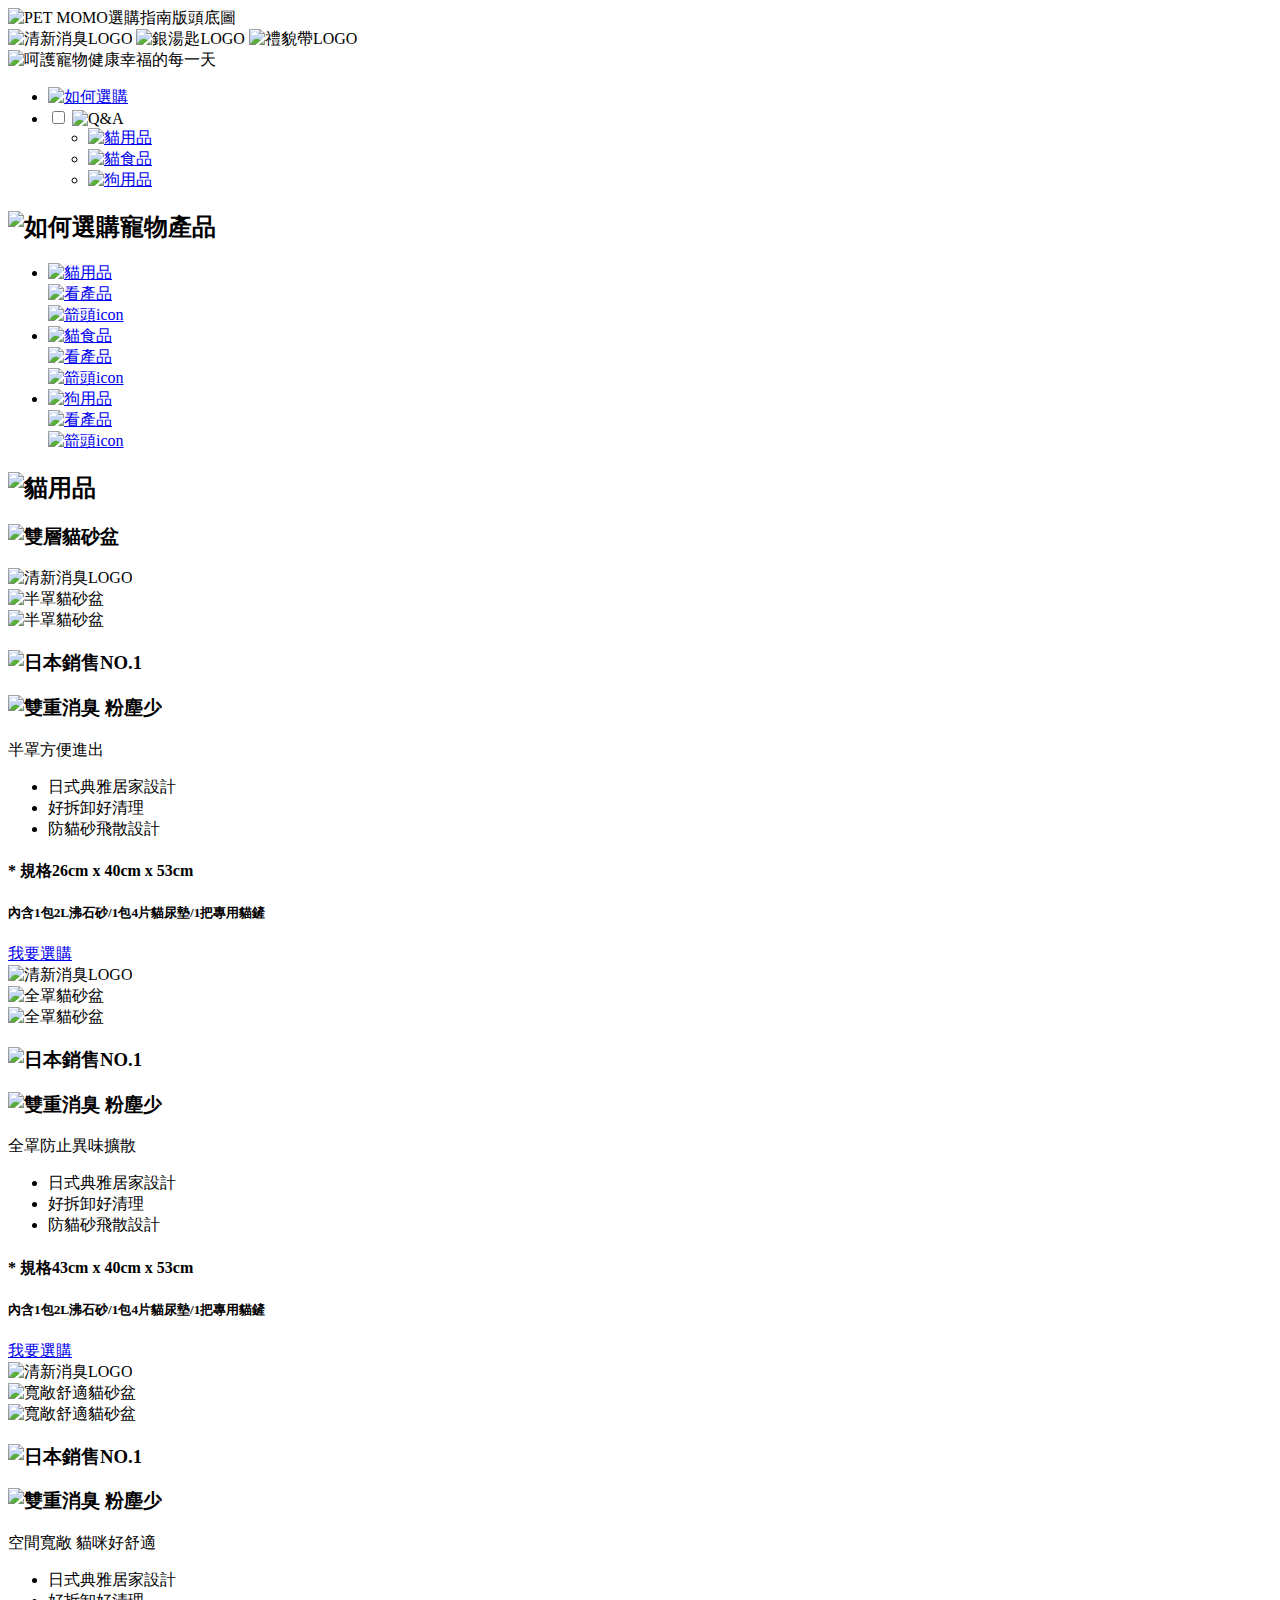
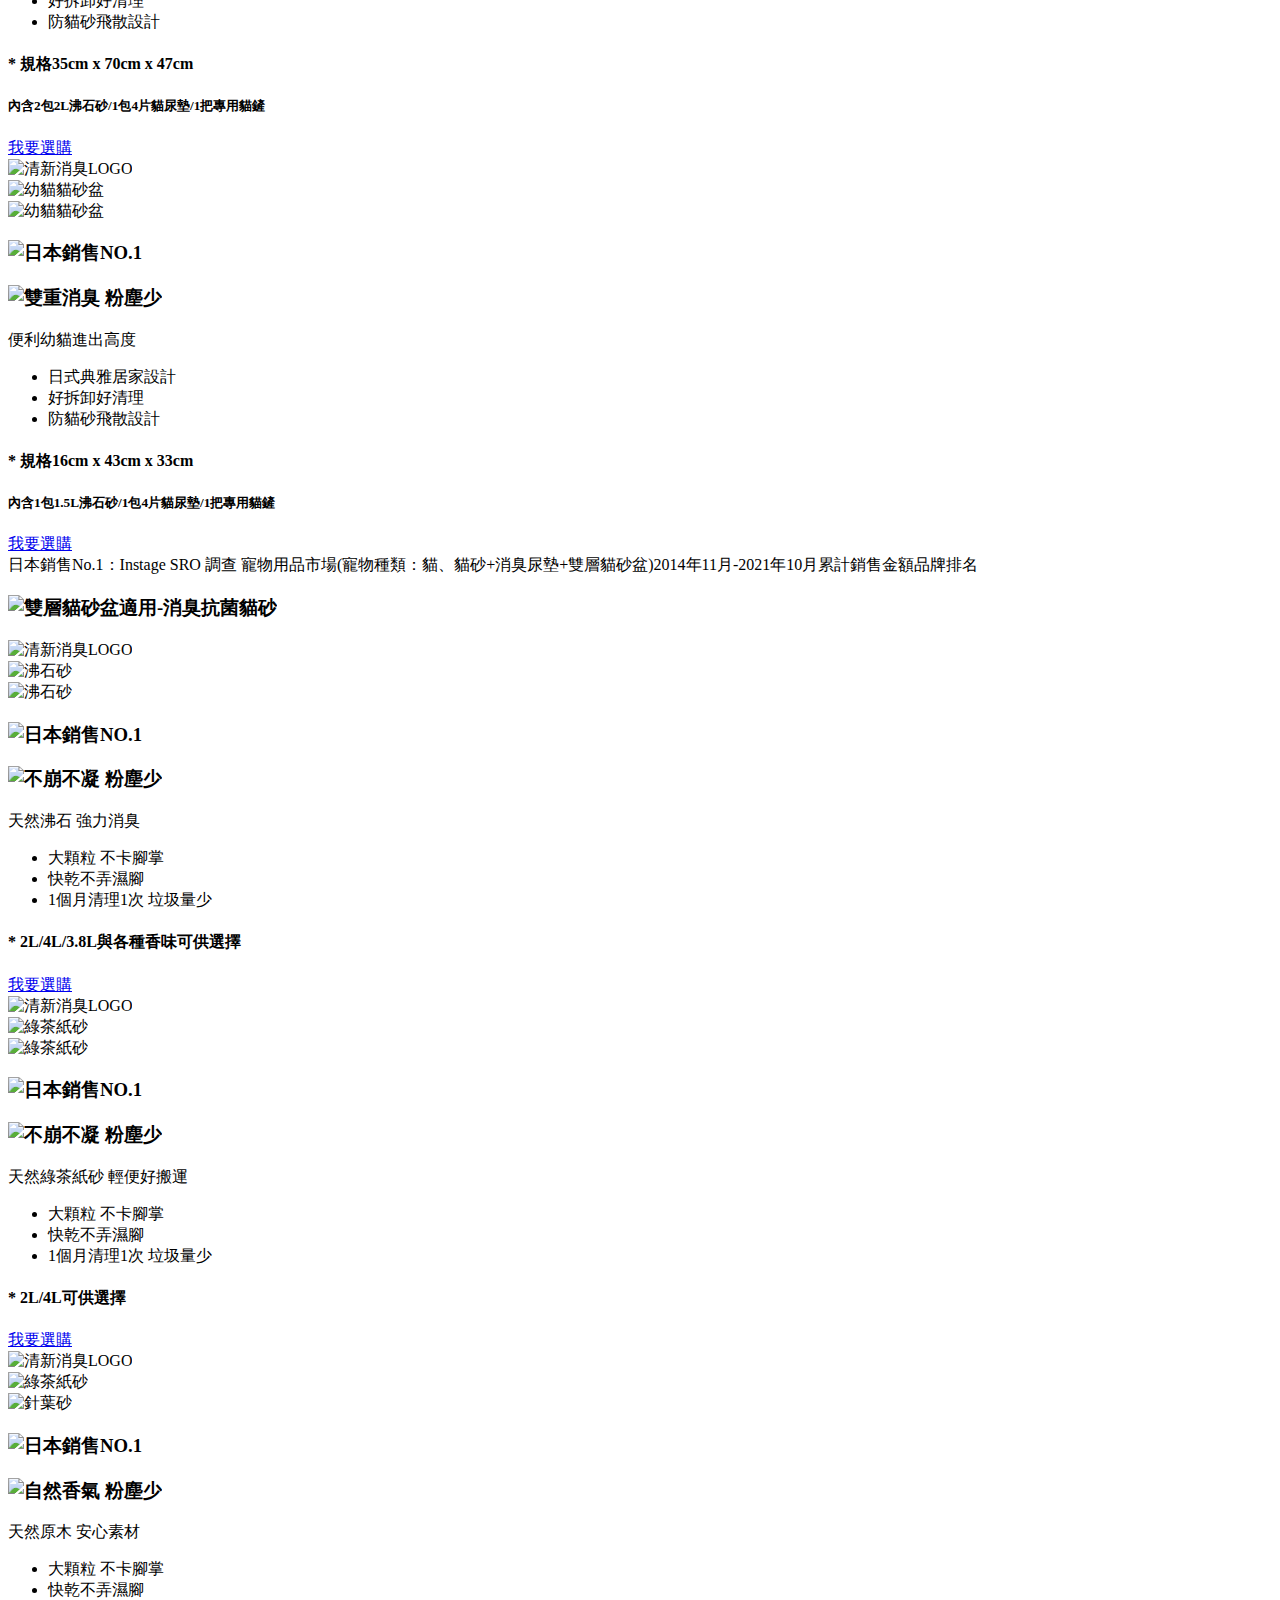
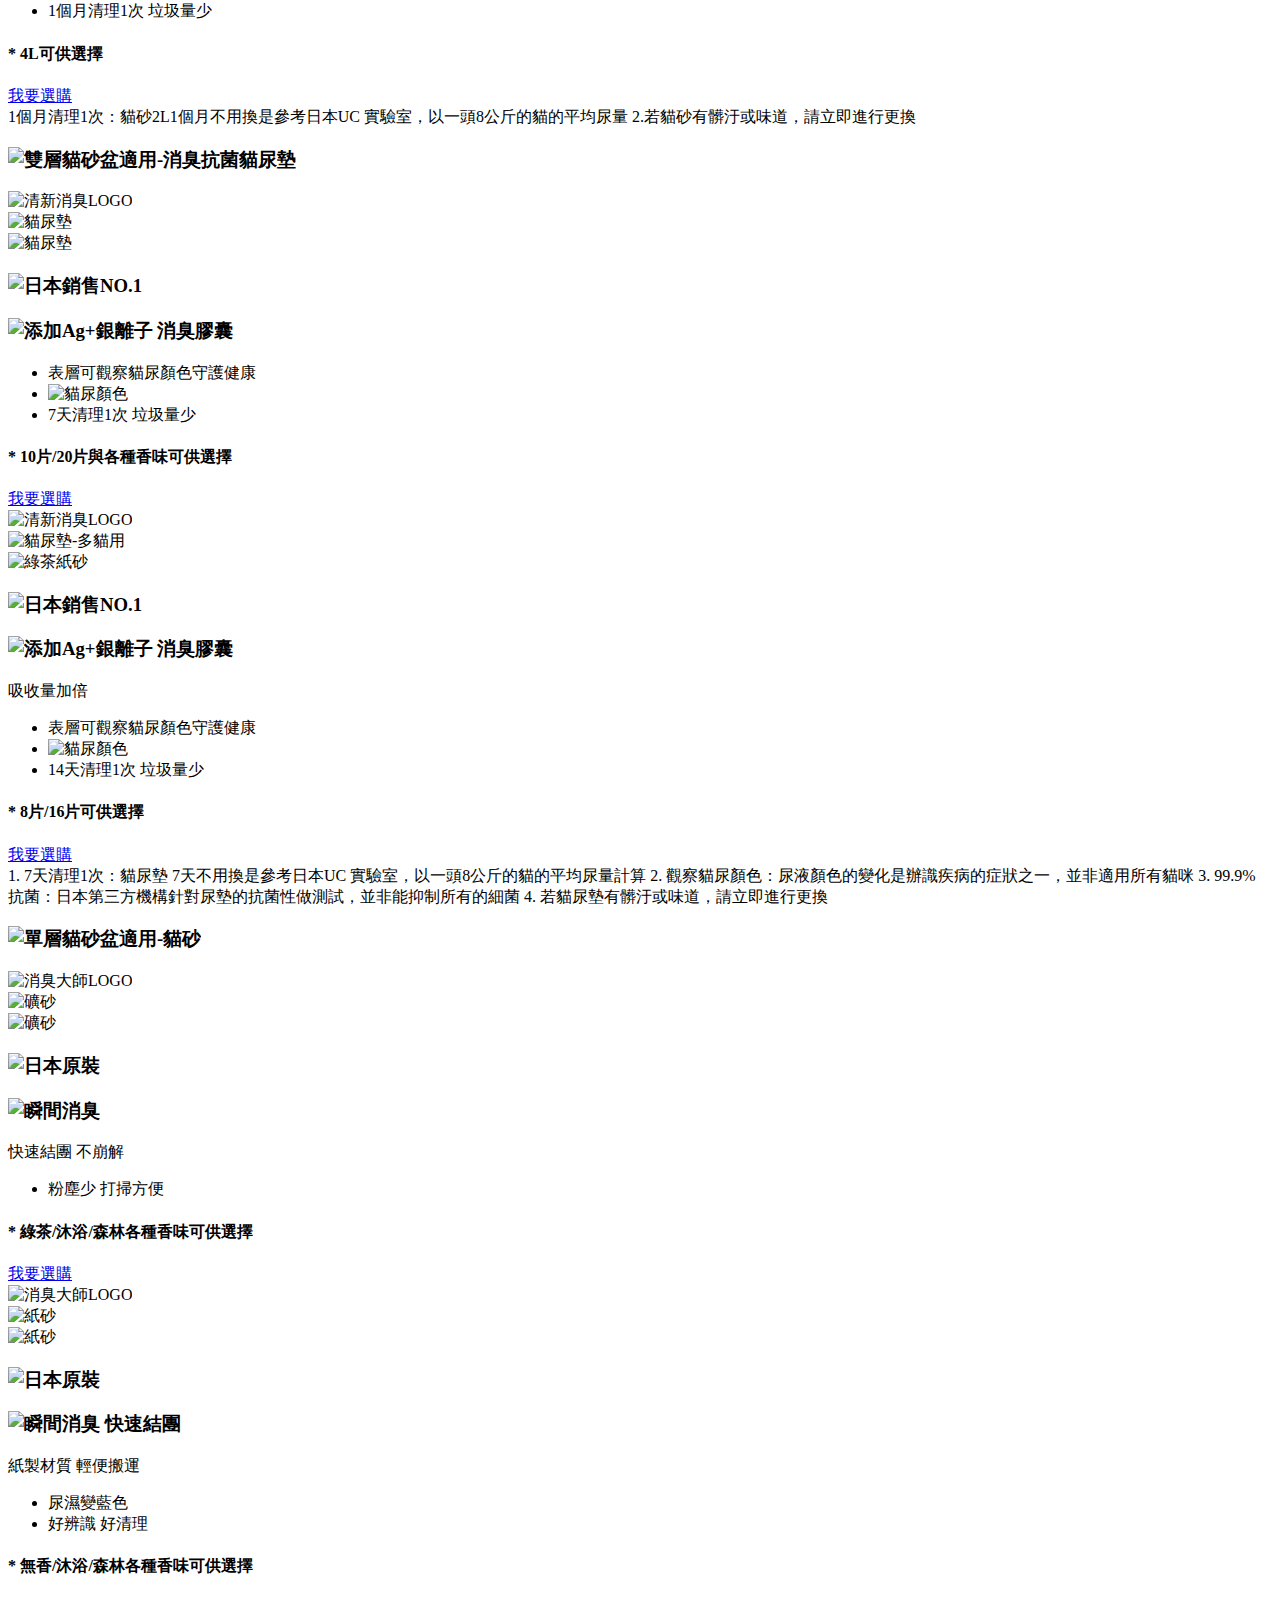
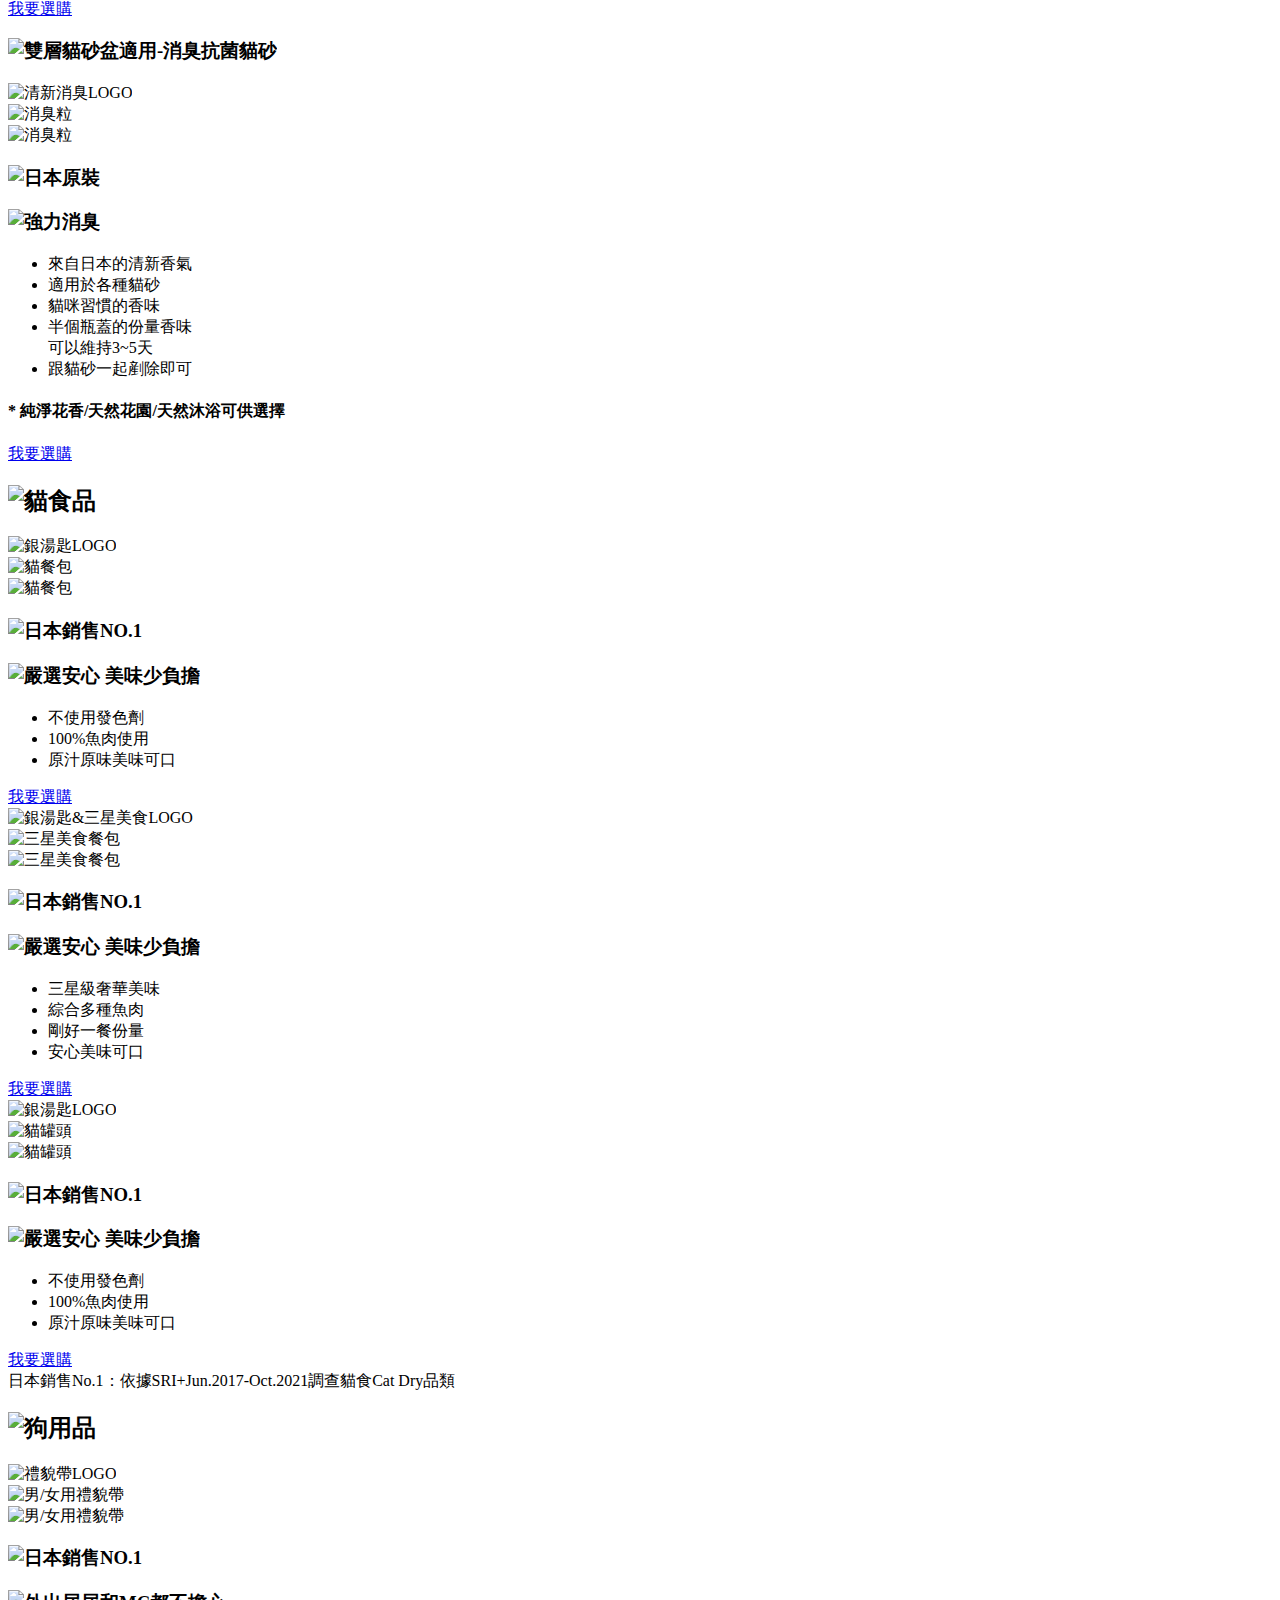
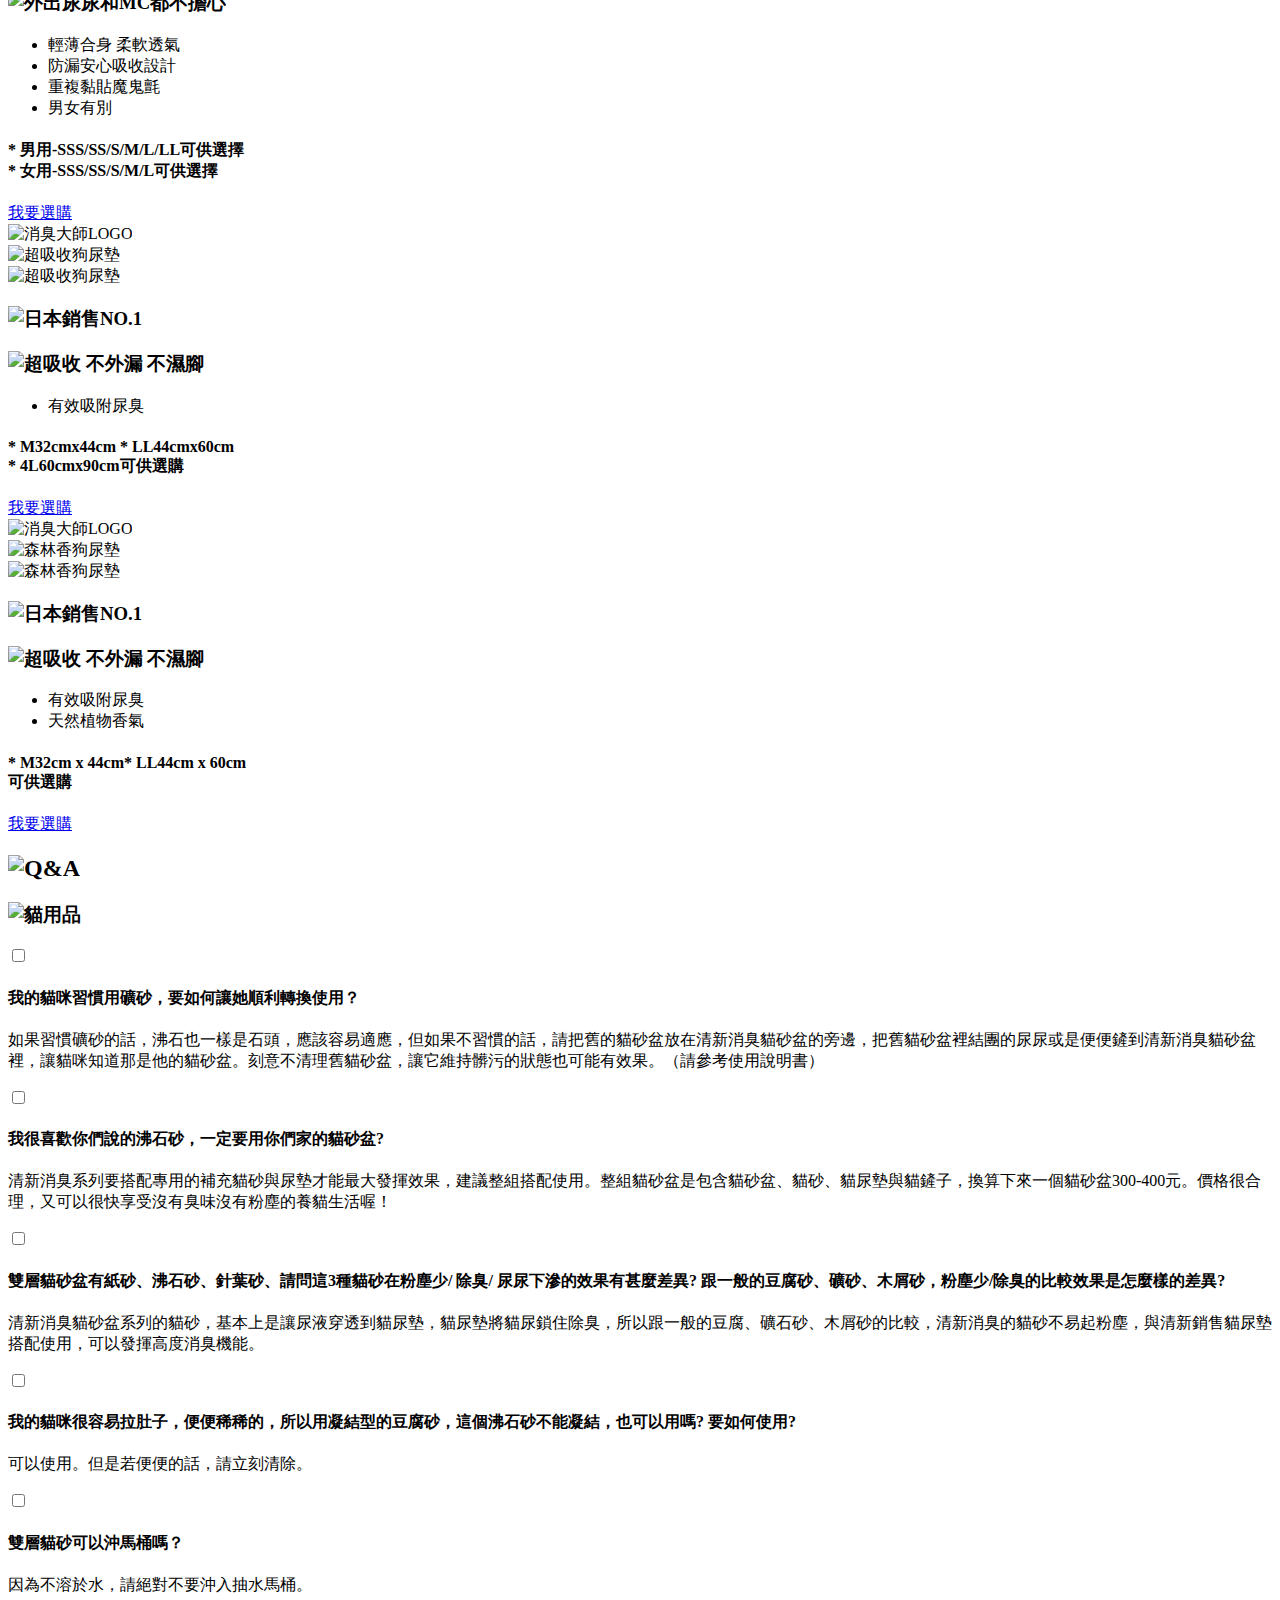
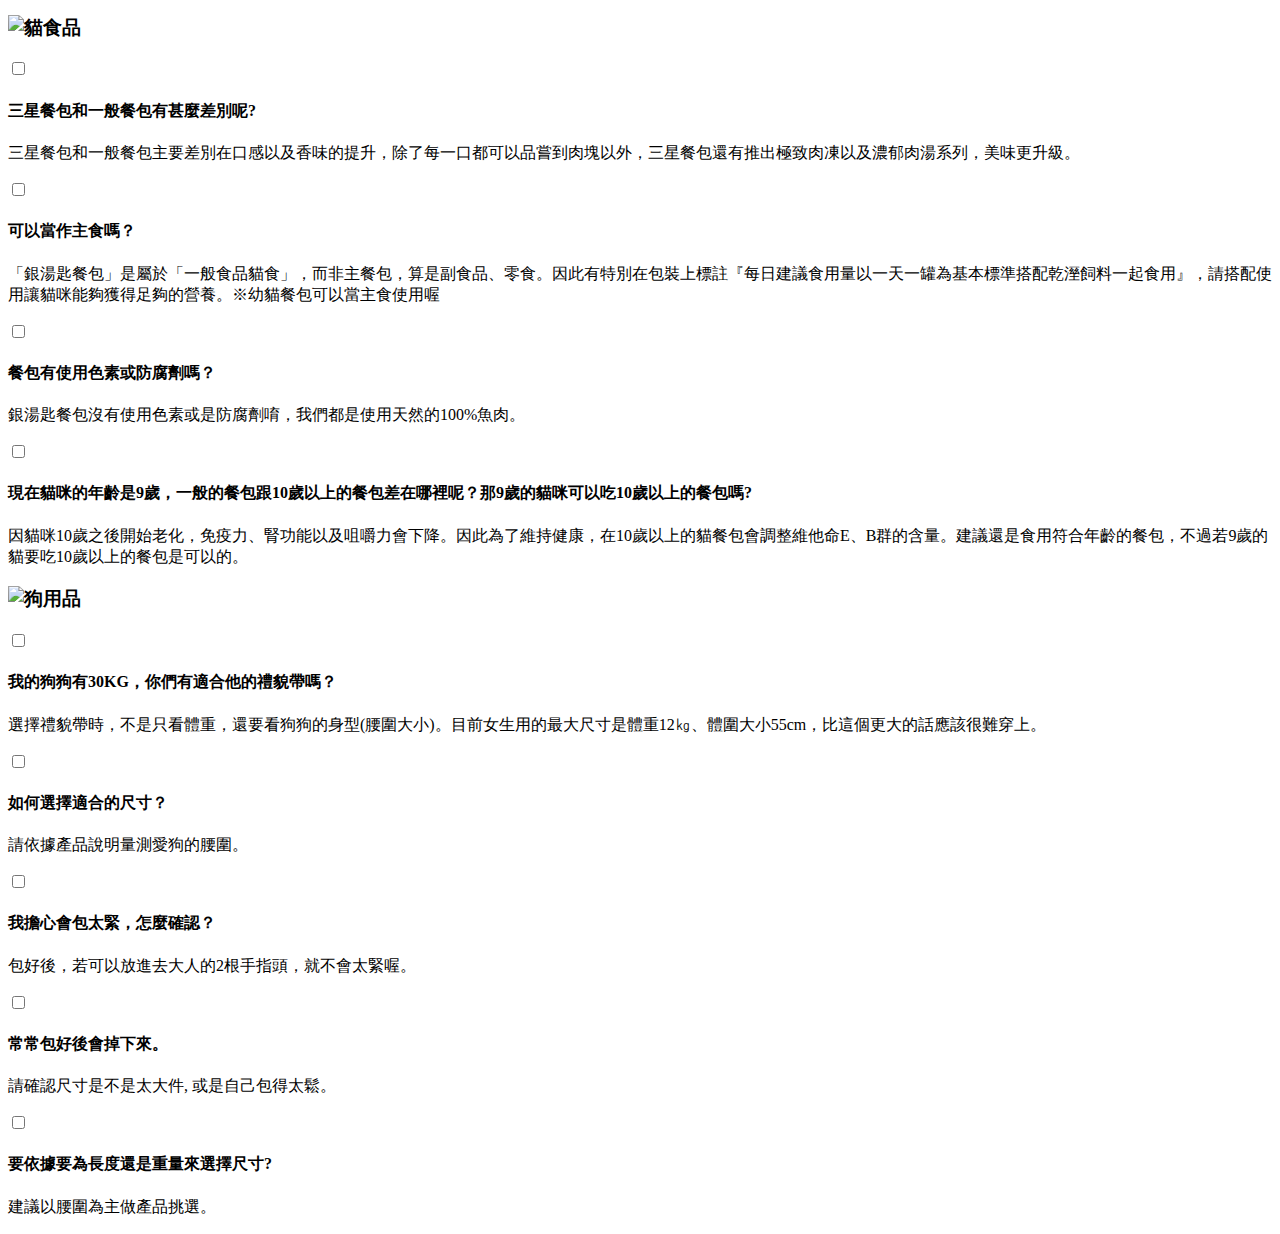
==== main.html @ fea3b3fe "Add files via upload" ====
<!DOCTYPE html>
<html lang="en">

<head>
    <meta charset="UTF-8">
    <meta http-equiv="X-UA-Compatible" content="IE=edge">
    <meta name="viewport" content="width=device-width, initial-scale=1.0, maximum-scale=1.0, user-scalable=0">
    <meta name="apple-mobile-web-app-capable" content="yes">
    <meta name="apple-mobile-web-app-status-bar-style" content="black">
    <meta name="format-detection" content="telephone=no">
    <meta name="format-detection" content="address=no">
    <link rel="shortcut icon" href="images/favicon.ico" />
    <link rel="Bookmark" href="images/favicon.ico" />
    <link rel="icon" href="images/favicon.ico" type="image/ico" />
    <link href="images/normalize.css" rel="stylesheet" type="text/css">
    <link href="images/style.css" rel="stylesheet" type="text/css">
    <title>PET MOMO選購指南</title>
</head>

<body>
    <div id="wrap">
        <!-- ... 版頭 ... -->
        <header>
            <img class="header_bg" src="images/header_bg.jpg" alt="PET MOMO選購指南版頭底圖">
            <div class="header_box clearfix">
                <div class="header_logo_box">
                    <img src="images/header_logo01.png" alt="清新消臭LOGO">
                    <img src="images/header_logo02.png" alt="銀湯匙LOGO">
                    <img src="images/header_logo03.png" alt="禮貌帶LOGO">
                </div>
                <img class="header_title" src="images/header_title.png" alt="呵護寵物健康幸福的每一天">
            </div>
        </header>
        <!-- ... 導覽列按鈕 ... -->
        <nav>
            <ul class="nav_box clearfix">
                <li>
                    <a href="#content01" data-target="content01" class="smoothScroll">
                        <img class="btn_nav" src="images/nav_btn01.png" alt="如何選購">
                    </a>
                </li>
                <li class="btn_qa">
                    <input class="smoothScroll" type="checkbox" id="qa_toggle">
                    <label for="qa_toggle">
                        <img class="btn_nav" src="images/nav_btn02.png" alt="Q&A">
                    </label>
                    </input>
                    <ul class="dropdown_menu clearfix">
                        <li><a href="#content05"><img src="images/dropdown_menu01.png" alt="貓用品"></a></li>
                        <li><a href="#qa02"><img src="images/dropdown_menu02.png" alt="貓食品"></a></li>
                        <li><a href="#qa03"><img src="images/dropdown_menu03.png" alt="狗用品"></a></li>
                    </ul>
                </li>
            </ul>
        </nav>
        <!-- ... 如何選購寵物產品 ... -->
        <section class="content01_box content" id="content01">
            <h2><img src="images/bigtitle01.png" alt="如何選購寵物產品"></h2>
            <div class="category_box">
                <ul class="category clearfix">
                    <li>
                        <a href="#content02" data-target="content02" class="smoothScroll">
                            <img class="content_pic" src="images/content01_pic01.png" alt="貓用品">
                            <div class="scroll_block"><img src="images/btn_scrollto.png" alt="看產品"></div>
                            <img class="icon_arrow" src="images/icon_arrow_down.png" alt="箭頭icon">
                        </a>
                    </li>
                    <li>
                        <a href="#content03" data-target="content03" class="smoothScroll">
                            <img class="content_pic" src="images/content01_pic02.png" alt="貓食品">
                            <div class="scroll_block"><img src="images/btn_scrollto.png" alt="看產品"></div>
                            <img class="icon_arrow" src="images/icon_arrow_down.png" alt="箭頭icon">
                        </a>
                    </li>
                    <li>
                        <a href="#content04" data-target="content04" class="smoothScroll">
                            <img class="content_pic" src="images/content01_pic03.png" alt="狗用品">
                            <div class="scroll_block"><img src="images/btn_scrollto.png" alt="看產品"></div>
                            <img class="icon_arrow" src="images/icon_arrow_down.png" alt="箭頭icon">
                        </a>
                    </li>
                </ul>
            </div>
        </section>
        <!-- ... 貓用品 ... -->
        <section class="content02_box content" id="content02">
            <h2><img src="images/bigtitle02.png" alt="貓用品"></h2>
            <!-- ... type01_雙層貓砂盆 ... -->
            <div class="type01_box">
                <h3 class="type_title_box"><span class="type_title"><img src="images/c2_typetitle01.png" alt="雙層貓砂盆"></span></h3>
                <!-- ... 01 ... -->
                <div class="logolabel_box">
                    <img class="logo" src="images/content_logo01.png" alt="清新消臭LOGO">
                    <div class="label_box">
                        <img src="images/c2t1_label01.png" alt="半罩貓砂盆">
                    </div>
                </div>
                <div class="product_box">
                    <img class="product_pic" src="images/c2t1_pic01.jpg" alt="半罩貓砂盆">
                    <div class="text_box">
                        <h3 class="jpsale_title"><img src="images/jpsale_title01.jpg" alt="日本銷售NO.1"></h3>
                        <h3 class="title"><img src="images/c2t1_title01.png" alt="雙重消臭 粉塵少"></h3>
                        <div class="fill_title">半罩方便進出</div>
                        <ul class="intro clearfix">
                            <li>
                                <div class="icon_intro"></div>日式典雅居家設計
                            </li>
                            <li>
                                <div class="icon_intro"></div>好拆卸好清理
                            </li>
                            <li>
                                <div class="icon_intro"></div>防貓砂⾶散設計
                            </li>
                        </ul>
                        <h4 class="spec">* 規格26cm x 40cm x 53cm</h4>
                        <h5 class="spec detail">內含1包2L沸⽯砂/1包4片貓尿墊/1把專⽤貓鏟</h5>
                        <a class="btn_buy" href="https://www.momoshop.com.tw/goods/GoodsDetail.jsp?i_code=7947833&Area=search&mdiv=403&oid=1_2&cid=index&kw=%E6%B8%85%E6%96%B0%E6%B6%88%E8%87%AD" target="_blank"><span>我要選購</span></a>
                    </div>
                </div>
                <!-- ... 02 ... -->
                <div class="logolabel_box">
                    <img class="logo" src="images/content_logo01.png" alt="清新消臭LOGO">
                    <div class="label_box">
                        <img src="images/c2t1_label02.png" alt="全罩貓砂盆">
                    </div>
                </div>
                <div class="product_box inner_box">
                    <img class="product_pic" src="images/c2t1_pic02.jpg" alt="全罩貓砂盆">
                    <div class="text_box">
                        <h3 class="jpsale_title"><img src="images/jpsale_title01.jpg" alt="日本銷售NO.1"></h3>
                        <h3 class="title"><img src="images/c2t1_title01.png" alt="雙重消臭 粉塵少"></h3>
                        <div class="fill_title">全罩防止異味擴散</div>
                        <ul class="intro clearfix">
                            <li>
                                <div class="icon_intro"></div>日式典雅居家設計
                            </li>
                            <li>
                                <div class="icon_intro"></div>好拆卸好清理
                            </li>
                            <li>
                                <div class="icon_intro"></div>防貓砂⾶散設計
                            </li>
                        </ul>
                        <h4 class="spec">* 規格43cm x 40cm x 53cm</h4>
                        <h5 class="spec detail">內含1包2L沸⽯砂/1包4片貓尿墊/1把專⽤貓鏟</h5>
                        <a class="btn_buy" href="https://www.momoshop.com.tw/goods/GoodsDetail.jsp?i_code=7947832&Area=search&mdiv=403&oid=1_9&cid=index&kw=%E6%B8%85%E6%96%B0%E6%B6%88%E8%87%AD" target="_blank"><span>我要選購</span></a>
                    </div>
                </div>
                <!-- ... 03 ... -->
                <div class="logolabel_box">
                    <img class="logo" src="images/content_logo01.png" alt="清新消臭LOGO">
                    <div class="label_box">
                        <img src="images/c2t1_label03.png" alt="寬敞舒適貓砂盆">
                    </div>
                </div>
                <div class="product_box">
                    <img class="product_pic" src="images/c2t1_pic03.jpg" alt="寬敞舒適貓砂盆">
                    <div class="text_box">
                        <h3 class="jpsale_title"><img src="images/jpsale_title01.jpg" alt="日本銷售NO.1"></h3>
                        <h3 class="title"><img src="images/c2t1_title01.png" alt="雙重消臭 粉塵少"></h3>
                        <div class="fill_title">空間寬敞 貓咪好舒適</div>
                        <ul class="intro clearfix">
                            <li>
                                <div class="icon_intro"></div>日式典雅居家設計
                            </li>
                            <li>
                                <div class="icon_intro"></div>好拆卸好清理
                            </li>
                            <li>
                                <div class="icon_intro"></div>防貓砂⾶散設計
                            </li>
                        </ul>
                        <h4 class="spec">* 規格35cm x 70cm x 47cm</h4>
                        <h5 class="spec detail">內含2包2L沸⽯砂/1包4片貓尿墊/1把專⽤貓鏟</h5>
                        <a class="btn_buy" href="#" target="_blank"><span>我要選購</span></a>
                    </div>
                </div>
                <!-- ... 04 ... -->
                <div class="logolabel_box">
                    <img class="logo" src="images/content_logo01.png" alt="清新消臭LOGO">
                    <div class="label_box">
                        <img src="images/c2t1_label04.png" alt="幼貓貓砂盆">
                    </div>
                </div>
                <div class="product_box">
                    <img class="product_pic" src="images/c2t1_pic04.jpg" alt="幼貓貓砂盆">
                    <div class="text_box">
                        <h3 class="jpsale_title"><img src="images/jpsale_title01.jpg" alt="日本銷售NO.1"></h3>
                        <h3 class="title"><img src="images/c2t1_title01.png" alt="雙重消臭 粉塵少"></h3>
                        <div class="fill_title">便利幼貓進出高度</div>
                        <ul class="intro clearfix">
                            <li>
                                <div class="icon_intro"></div>日式典雅居家設計
                            </li>
                            <li>
                                <div class="icon_intro"></div>好拆卸好清理
                            </li>
                            <li>
                                <div class="icon_intro"></div>防貓砂⾶散設計
                            </li>
                        </ul>
                        <h4 class="spec">* 規格16cm x 43cm x 33cm</h4>
                        <h5 class="spec detail">內含1包1.5L沸⽯砂/1包4片貓尿墊/1把專⽤貓鏟</h5>
                        <a class="btn_buy" href="https://www.momoshop.com.tw/goods/GoodsDetail.jsp?i_code=7947834&Area=search&mdiv=403&oid=1_13&cid=index&kw=%E6%B8%85%E6%96%B0%E6%B6%88%E8%87%AD" target="_blank"><span>我要選購</span></a>
                    </div>
                </div>
                <div class="bottom_text"><span>日本銷售No.1：Instage SRO 調查 寵物用品市場(寵物種類：貓、貓砂+消臭尿墊+雙層貓砂盆)2014年11月-2021年10月累計銷售金額品牌排名</span></div>
            </div>
            <!-- ... type02_雙層貓砂盆適用-消臭抗菌貓砂 ... -->
            <div class="type02_box">
                <h3 class="type_title_box"><span class="type_title"><img src="images/c2_typetitle02.png" alt="雙層貓砂盆適用-消臭抗菌貓砂"></span></h3>
                <!-- ... 01 ... -->
                <div class="logolabel_box">
                    <img class="logo" src="images/content_logo01.png" alt="清新消臭LOGO">
                    <div class="label_box">
                        <img src="images/c2t2_label01.png" alt="沸石砂">
                    </div>
                </div>
                <div class="product_box">
                    <img class="product_pic" src="images/c2t2_pic01.jpg" alt="沸石砂">
                    <div class="text_box">
                        <h3 class="jpsale_title"><img src="images/jpsale_title01.jpg" alt="日本銷售NO.1"></h3>
                        <h3 class="title"><img src="images/c2t2_title01.png" alt="不崩不凝 粉塵少"></h3>
                        <div class="fill_title">天然沸⽯ 強⼒消臭</div>
                        <ul class="intro clearfix">
                            <li>
                                <div class="icon_intro"></div>⼤顆粒 不卡腳掌
                            </li>
                            <li>
                                <div class="icon_intro"></div>快乾不弄濕腳
                            </li>
                            <li>
                                <div class="icon_intro"></div>1個⽉清理1次 垃圾量少
                            </li>
                        </ul>
                        <h4 class="spec">* 2L/4L/3.8L<span>與各種香味可供選擇</span></h4>
                        <a class="btn_buy" href="https://www.momoshop.com.tw/goods/GoodsDetail.jsp?i_code=7955521&Area=search&mdiv=403&oid=1_9&cid=index&kw=unicharm%20pet" target="_blank"><span>我要選購</span></a>
                    </div>
                </div>
                <!-- ... 02 ... -->
                <div class="logolabel_box">
                    <img class="logo" src="images/content_logo01.png" alt="清新消臭LOGO">
                    <div class="label_box">
                        <img src="images/c2t2_label02.png" alt="綠茶紙砂">
                    </div>
                </div>
                <div class="product_box">
                    <img class="product_pic" src="images/c2t2_pic02.jpg" alt="綠茶紙砂">
                    <div class="text_box">
                        <h3 class="jpsale_title"><img src="images/jpsale_title01.jpg" alt="日本銷售NO.1"></h3>
                        <h3 class="title"><img src="images/c2t2_title01.png" alt="不崩不凝 粉塵少"></h3>
                        <div class="fill_title">天然綠茶紙砂 輕便好搬運</div>
                        <ul class="intro clearfix">
                            <li>
                                <div class="icon_intro"></div>⼤顆粒 不卡腳掌
                            </li>
                            <li>
                                <div class="icon_intro"></div>快乾不弄濕腳
                            </li>
                            <li>
                                <div class="icon_intro"></div>1個⽉清理1次 垃圾量少
                            </li>
                        </ul>
                        <h4 class="spec">* 2L/4L<span>可供選擇</span></h4>
                        <a class="btn_buy" href="https://www.momoshop.com.tw/goods/GoodsDetail.jsp?i_code=7955521&Area=search&mdiv=403&oid=1_9&cid=index&kw=unicharm%20pet" target="_blank"><span>我要選購</span></a>
                    </div>
                </div>
                <!-- ... 03 ... -->
                <div class="logolabel_box">
                    <img class="logo" src="images/content_logo01.png" alt="清新消臭LOGO">
                    <div class="label_box">
                        <img src="images/c2t2_label03.png" alt="綠茶紙砂">
                    </div>
                </div>
                <div class="product_box">
                    <img class="product_pic" src="images/c2t2_pic03.jpg" alt="針葉砂">
                    <div class="text_box">
                        <h3 class="jpsale_title"><img src="images/jpsale_title01.jpg" alt="日本銷售NO.1"></h3>
                        <h3 class="title"><img src="images/c2t2_title02.png" alt="自然香氣 粉塵少"></h3>
                        <div class="fill_title">天然原⽊ 安⼼素材</div>
                        <ul class="intro clearfix">
                            <li>
                                <div class="icon_intro"></div>⼤顆粒 不卡腳掌
                            </li>
                            <li>
                                <div class="icon_intro"></div>快乾不弄濕腳
                            </li>
                            <li>
                                <div class="icon_intro"></div>1個⽉清理1次 垃圾量少
                            </li>
                        </ul>
                        <h4 class="spec">* 4L<span>可供選擇</span></h4>
                        <a class="btn_buy" href="https://www.momoshop.com.tw/goods/GoodsDetail.jsp?i_code=7955521&Area=search&mdiv=403&oid=1_9&cid=index&kw=unicharm%20pet" target="_blank"><span>我要選購</span></a>
                    </div>
                </div>
                <div class="bottom_text"><span>1個月清理1次：貓砂2L1個月不用換是參考日本UC 實驗室，以一頭8公斤的貓的平均尿量 2.若貓砂有髒汙或味道，請立即進行更換</span></div>
            </div>
            <!-- ... type03_雙層貓砂盆適用-消臭抗菌貓尿墊 ... -->
            <div class="type03_box">
                <h3 class="type_title_box"><span class="type_title"><img src="images/c2_typetitle03.png" alt="雙層貓砂盆適用-消臭抗菌貓尿墊"></span></h3>
                <!-- ... 01 ... -->
                <div class="logolabel_box">
                    <img class="logo" src="images/content_logo01.png" alt="清新消臭LOGO">
                    <div class="label_box">
                        <img src="images/c2t3_label01.png" alt="貓尿墊">
                    </div>
                </div>
                <div class="product_box">
                    <img class="product_pic" src="images/c2t3_pic01.jpg" alt="貓尿墊">
                    <div class="text_box">
                        <h3 class="jpsale_title"><img src="images/jpsale_title01.jpg" alt="日本銷售NO.1"></h3>
                        <h3 class="title"><img src="images/c2t3_title01.png" alt="添加Ag+銀離子 消臭膠囊"></h3>
                        <ul class="intro clearfix">
                            <li>
                                <div class="icon_intro"></div>表層可觀察貓尿顏色守護健康
                            </li>
                            <li class="intro_pic"><img src="images/c2t3_intro_pic.png" alt="貓尿顏色"></li>
                            <li>
                                <div class="icon_intro"></div>7天清理1次 垃圾量少
                            </li>
                        </ul>
                        <h4 class="spec">* 10片/20片<span>與各種香味可供選擇</span></h4>
                        <a class="btn_buy" href="https://www.momoshop.com.tw/goods/GoodsDetail.jsp?i_code=7955519&Area=search&mdiv=403&oid=1_13&cid=index&kw=unicharm%20pet" target="_blank"><span>我要選購</span></a>
                    </div>
                </div>
                <!-- ... 02 ... -->
                <div class="logolabel_box">
                    <img class="logo" src="images/content_logo01.png" alt="清新消臭LOGO">
                    <div class="label_box">
                        <img src="images/c2t3_label02.png" alt="貓尿墊-多貓用">
                    </div>
                </div>
                <div class="product_box">
                    <img class="product_pic" src="images/c2t3_pic02.jpg" alt="綠茶紙砂">
                    <div class="text_box">
                        <h3 class="jpsale_title"><img src="images/jpsale_title01.jpg" alt="日本銷售NO.1"></h3>
                        <h3 class="title"><img src="images/c2t3_title01.png" alt="添加Ag+銀離子 消臭膠囊"></h3>
                        <div class="fill_title">吸收量加倍</div>
                        <ul class="intro clearfix">
                            <li>
                                <div class="icon_intro"></div>表層可觀察貓尿顏色守護健康
                            </li>
                            <li class="intro_pic"><img src="images/c2t3_intro_pic.png" alt="貓尿顏色"></li>
                            <li>
                                <div class="icon_intro"></div>14天清理1次 垃圾量少
                            </li>
                        </ul>
                        <h4 class="spec">* 8片/16片<span>可供選擇</span></h4>
                        <a class="btn_buy" href="https://www.momoshop.com.tw/goods/GoodsDetail.jsp?i_code=7955519&Area=search&mdiv=403&oid=1_13&cid=index&kw=unicharm%20pet" target="_blank"><span>我要選購</span></a>
                    </div>
                </div>
                <div class="bottom_text"><span>1. 7天清理1次：貓尿墊 7天不用換是參考日本UC 實驗室，以一頭8公斤的貓的平均尿量計算 2. 觀察貓尿顏色：尿液顏色的變化是辦識疾病的症狀之一，並非適用所有貓咪 3. 99.9% 抗菌：日本第三方機構針對尿墊的抗菌性做測試，並非能抑制所有的細菌 4. 若貓尿墊有髒汙或味道，請立即進行更換</span></div>
            </div>
            <!-- ... type04_雙層貓砂盆適用-消臭抗菌貓尿墊 ... -->
            <div class="type04_box">
                <h3 class="type_title_box"><span class="type_title"><img src="images/c2_typetitle04.png" alt="單層貓砂盆適用-貓砂"></span></h3>
                <!-- ... 01 ... -->
                <div class="logolabel_box">
                    <img class="logo" src="images/content_logo02.png" alt="消臭大師LOGO">
                    <div class="label_box">
                        <img src="images/c2t4_label01.png" alt="礦砂">
                    </div>
                </div>
                <div class="product_box">
                    <img class="product_pic" src="images/c2t4_pic01.jpg" alt="礦砂">
                    <div class="text_box">
                        <h3 class="jpsale_title"><img src="images/jpsale_title02.jpg" alt="日本原裝"></h3>
                        <h3 class="title"><img src="images/c2t4_title01.png" alt="瞬間消臭"></h3>
                        <div class="fill_title">快速結團 不崩解</div>
                        <ul class="intro clearfix">
                            <li>
                                <div class="icon_intro"></div>粉塵少 打掃方便
                            </li>
                        </ul>
                        <h4 class="spec">* 綠茶/沐浴/森林<span>各種香味可供選擇</span></h4>
                        <a class="btn_buy" href="https://www.momoshop.com.tw/goods/GoodsDetail.jsp?i_code=7955525" target="_blank"><span>我要選購</span></a>
                    </div>
                </div>
                <!-- ... 02 ... -->
                <div class="logolabel_box">
                    <img class="logo" src="images/content_logo02.png" alt="消臭大師LOGO">
                    <div class="label_box">
                        <img src="images/c2t4_label02.png" alt="紙砂">
                    </div>
                </div>
                <div class="product_box">
                    <img class="product_pic" src="images/c2t4_pic02.jpg" alt="紙砂">
                    <div class="text_box">
                        <h3 class="jpsale_title"><img src="images/jpsale_title02.jpg" alt="日本原裝"></h3>
                        <h3 class="title"><img src="images/c2t4_title02.png" alt="瞬間消臭 快速結團"></h3>
                        <div class="fill_title">紙製材質 輕便搬運</div>
                        <ul class="intro clearfix">
                            <li>
                                <div class="icon_intro"></div>尿濕變藍色
                            </li>
                            <li>
                                <div class="icon_intro"></div>好辨識 好清理
                            </li>
                        </ul>
                        <h4 class="spec">* 無香/沐浴/森林<span>各種香味可供選擇</span></h4>
                        <a class="btn_buy" href="https://www.momoshop.com.tw/goods/GoodsDetail.jsp?i_code=7955525" target="_blank"><span>我要選購</span></a>
                    </div>
                </div>
                <!-- ... type05_貓砂盆適用-消臭粒 ... -->
                <div class="type05_box">
                    <h3 class="type_title_box"><span class="type_title"><img src="images/c2_typetitle05.png" alt="雙層貓砂盆適用-消臭抗菌貓砂"></span></h3>
                    <!-- ... 01 ... -->
                    <div class="logolabel_box">
                        <img class="logo" src="images/content_logo01.png" alt="清新消臭LOGO">
                        <div class="label_box">
                            <img src="images/c2t5_label01.png" alt="消臭粒">
                        </div>
                    </div>
                    <div class="product_box">
                        <img class="product_pic" src="images/c2t5_pic01.jpg" alt="消臭粒">
                        <div class="text_box">
                            <h3 class="jpsale_title"><img src="images/jpsale_title02.jpg" alt="日本原裝"></h3>
                            <h3 class="title"><img src="images/c2t5_title01.png" alt="強力消臭"></h3>
                            <ul class="intro clearfix">
                                <li>
                                    <div class="icon_intro"></div>來自日本的清新香氣
                                </li>
                                <li>
                                    <div class="icon_intro"></div>適用於各種貓砂
                                </li>
                                <li>
                                    <div class="icon_intro"></div>貓咪習慣的香味
                                </li>
                                <li>
                                    <div class="icon_intro"></div>半個瓶蓋的份量香味<br>可以維持3~5天
                                </li>
                                <li>
                                    <div class="icon_intro"></div>跟貓砂一起剷除即可
                                </li>
                            </ul>
                            <h4 class="spec">* 純淨花香/天然花園/天然沐浴<span>可供選擇</span></h4>
                            <a class="btn_buy" href="https://www.momoshop.com.tw/goods/GoodsDetail.jsp?i_code=7955527&Area=search&mdiv=403&oid=1_17&cid=index&kw=unicharm%20pet" target="_blank"><span>我要選購</span></a>
                        </div>
                    </div>
                </div>
            </div>
        </section>
        <!-- ... 貓食品 ... -->
        <section class="content03_box content" id="content03">
            <h2><img src="images/bigtitle03.png" alt="貓食品"></h2>
            <!-- ... 01 ... -->
            <div class="logolabel_box">
                <img class="logo" src="images/content_logo03.png" alt="銀湯匙LOGO">
                <div class="label_box">
                    <img src="images/c3_label01.png" alt="貓餐包">
                </div>
            </div>
            <div class="product_box">
                <img class="product_pic" src="images/c3_pic01.jpg" alt="貓餐包">
                <div class="text_box">
                    <h3 class="jpsale_title"><img src="images/jpsale_title01.jpg" alt="日本銷售NO.1"></h3>
                    <h3 class="title"><img src="images/c3_title01.png" alt="嚴選安心 美味少負擔"></h3>
                    <ul class="intro clearfix">
                        <li>
                            <div class="icon_intro"></div>不使⽤發⾊劑
                        </li>
                        <li>
                            <div class="icon_intro"></div>100%⿂⾁使⽤
                        </li>
                        <li>
                            <div class="icon_intro"></div>原汁原味美味可⼝
                        </li>
                    </ul>
                    <a class="btn_buy" href="https://www.momoshop.com.tw/goods/GoodsDetail.jsp?i_code=7947837&Area=search&mdiv=403&oid=1_3&cid=index&kw=%E9%8A%80%E6%B9%AF%E5%8C%99" target="_blank"><span>我要選購</span></a>
                </div>
            </div>
            <!-- ... 02 ... -->
            <div class="logolabel_box">
                <img class="logo" src="images/content_logo04.png" alt="銀湯匙&三星美食LOGO">
                <div class="label_box">
                    <img src="images/c3_label02.png" alt="三星美食餐包">
                </div>
            </div>
            <div class="product_box">
                <img class="product_pic" src="images/c3_pic02.jpg" alt="三星美食餐包">
                <div class="text_box">
                    <h3 class="jpsale_title"><img src="images/jpsale_title01.jpg" alt="日本銷售NO.1"></h3>
                    <h3 class="title"><img src="images/c3_title01.png" alt="嚴選安心 美味少負擔"></h3>
                    <ul class="intro clearfix">
                        <li>
                            <div class="icon_intro"></div>三星級奢華美味
                        </li>
                        <li>
                            <div class="icon_intro"></div>綜合多種⿂⾁
                        </li>
                        <li>
                            <div class="icon_intro"></div>剛好⼀餐份量
                        </li>
                        <li>
                            <div class="icon_intro"></div>安⼼美味可⼝
                        </li>
                    </ul>
                    <a class="btn_buy" href="#" target="_blank"><span>我要選購</span></a>
                </div>
            </div>
            <!-- ... 03 ... -->
            <div class="logolabel_box">
                <img class="logo" src="images/content_logo03.png" alt="銀湯匙LOGO">
                <div class="label_box">
                    <img src="images/c3_label03.png" alt="貓罐頭">
                </div>
            </div>
            <div class="product_box">
                <img class="product_pic" src="images/c3_pic03.jpg" alt="貓罐頭">
                <div class="text_box">
                    <h3 class="jpsale_title"><img src="images/jpsale_title01.jpg" alt="日本銷售NO.1"></h3>
                    <h3 class="title"><img src="images/c3_title01.png" alt="嚴選安心 美味少負擔 "></h3>
                    <ul class="intro clearfix">
                        <li>
                            <div class="icon_intro"></div>不使⽤發⾊劑
                        </li>
                        <li>
                            <div class="icon_intro"></div>100%⿂⾁使⽤
                        </li>
                        <li>
                            <div class="icon_intro"></div>原汁原味美味可⼝
                        </li>
                    </ul>
                    <a class="btn_buy" href="https://www.momoshop.com.tw/goods/GoodsDetail.jsp?i_code=7947835&Area=search&mdiv=403&oid=1_1&cid=index&kw=%E9%8A%80%E6%B9%AF%E5%8C%99" target="_blank"><span>我要選購</span></a>
                </div>
            </div>
            <div class="bottom_text"><span>日本銷售No.1：依據SRI+Jun.2017-Oct.2021調查貓食Cat Dry品類</span></div>
        </section>
        <!-- ... 狗用品 ... -->
        <section class="content04_box content" id="content04">
            <h2><img src="images/bigtitle04.png" alt="狗用品"></h2>
            <!-- ... 01 ... -->
            <div class="logolabel_box">
                <img class="logo" src="images/content_logo05.png" alt="禮貌帶LOGO">
                <div class="label_box">
                    <img src="images/c4_label01.png" alt="男/女用禮貌帶">
                </div>
            </div>
            <div class="product_box">
                <img class="product_pic" src="images/c4_pic01.jpg" alt="男/女用禮貌帶">
                <div class="text_box">
                    <h3 class="jpsale_title"><img src="images/jpsale_title01.jpg" alt="日本銷售NO.1"></h3>
                    <h3 class="title"><img src="images/c4_title01.png" alt="外出尿尿和MC都不擔心"></h3>
                    <ul class="intro clearfix">
                        <li>
                            <div class="icon_intro"></div>輕薄合⾝ 柔軟透氣
                        </li>
                        <li>
                            <div class="icon_intro"></div>防漏安⼼吸收設計
                        </li>
                        <li>
                            <div class="icon_intro"></div>重複黏貼魔⿁氈
                        </li>
                        <li>
                            <div class="icon_intro"></div>男女有別
                        </li>
                    </ul>
                    <h4 class="spec">* 男⽤-SSS/SS/S/M/L/LL可供選擇<br>* 女⽤-SSS/SS/S/M/L可供選擇</h4>
                    <a class="btn_buy" href="https://www.momoshop.com.tw/goods/GoodsDetail.jsp?i_code=7955524&Area=search&mdiv=403&oid=1_2&cid=index&kw=%E7%A6%AE%E8%B2%8C%E5%B8%B6" target="_blank"><span>我要選購</span></a>
                </div>
            </div>
            <!-- ... 02 ... -->
            <div class="logolabel_box">
                <img class="logo" src="images/content_logo02.png" alt="消臭大師LOGO">
                <div class="label_box">
                    <img src="images/c4_label02.png" alt="超吸收狗尿墊">
                </div>
            </div>
            <div class="product_box">
                <img class="product_pic" src="images/c4_pic02.jpg" alt="超吸收狗尿墊">
                <div class="text_box">
                    <h3 class="jpsale_title"><img src="images/jpsale_title01.jpg" alt="日本銷售NO.1"></h3>
                    <h3 class="title"><img src="images/c4_title02.png" alt="超吸收 不外漏 不濕腳"></h3>
                    <ul class="intro clearfix">
                        <li>
                            <div class="icon_intro"></div>有效吸附尿臭
                        </li>
                    </ul>
                    <h4 class="spec">* M32cmx44cm * LL44cmx60cm<br>* 4L60cmx90cm可供選購</h4>
                    <a class="btn_buy" href="https://www.momoshop.com.tw/goods/GoodsDetail.jsp?i_code=8048772&Area=search&mdiv=403&oid=1_1&cid=index&kw=Unicharm%20%E7%8B%97%E5%B0%BF%E5%A2%8A" target="_blank"><span>我要選購</span></a>
                </div>
            </div>
            <!-- ... 03 ... -->
            <div class="logolabel_box">
                <img class="logo" src="images/content_logo02.png" alt="消臭大師LOGO">
                <div class="label_box">
                    <img src="images/c4_label03.png" alt="森林香狗尿墊">
                </div>
            </div>
            <div class="product_box">
                <img class="product_pic" src="images/c4_pic03.jpg" alt="森林香狗尿墊">
                <div class="text_box">
                    <h3 class="jpsale_title"><img src="images/jpsale_title01.jpg" alt="日本銷售NO.1"></h3>
                    <h3 class="title"><img src="images/c4_title02.png" alt="超吸收 不外漏 不濕腳"></h3>
                    <ul class="intro clearfix">
                        <li>
                            <div class="icon_intro"></div>有效吸附尿臭
                        </li>
                        <li>
                            <div class="icon_intro"></div>天然植物香氣
                        </li>
                    </ul>
                    <h4 class="spec">* M32cm x 44cm* LL44cm x 60cm<br>可供選購</h4>
                    <a class="btn_buy" href="https://www.momoshop.com.tw/goods/GoodsDetail.jsp?i_code=8048773&Area=search&mdiv=403&oid=1_3&cid=index&kw=Unicharm%20%E7%8B%97%E5%B0%BF%E5%A2%8A" target="_blank"><span>我要選購</span></a>
                </div>
            </div>
        </section>
        <section class="QA_frame_box content" id="content05">
            <div class="content05_box">
                <h2><img src="images/bigtitle05.png" alt="Q&A"></h2>
                <!-- ... type01_貓用品 ... -->
                <div class="type01_box" id="qa01">
                    <h3 class="type_title_box"><span class="type_title"><img src="images/c5_title01.png" alt="貓用品"></span></h3>
                    <div class="QA_content_box">
                        <label class="qa_toggle">
                            <input type="checkbox">
                            <div class="q_box">
                                <h4>我的貓咪習慣用礦砂，要如何讓她順利轉換使用？</h4>
                            </div>
                            <div class="a_box">
                                <p>如果習慣礦砂的話，沸石也一樣是石頭，應該容易適應，但如果不習慣的話，請把舊的貓砂盆放在清新消臭貓砂盆的旁邊，把舊貓砂盆裡結團的尿尿或是便便鏟到清新消臭貓砂盆裡，讓貓咪知道那是他的貓砂盆。刻意不清理舊貓砂盆，讓它維持髒污的狀態也可能有效果。（請參考使用說明書）</p>
                            </div>
                        </label>
                        <label class="qa_toggle">
                            <input type="checkbox">
                            <div class="q_box">
                                <h4>我很喜歡你們說的沸石砂，一定要用你們家的貓砂盆? </h4>
                            </div>
                            <div class="a_box">
                                <p>清新消臭系列要搭配專用的補充貓砂與尿墊才能最大發揮效果，建議整組搭配使用。整組貓砂盆是包含貓砂盆、貓砂、貓尿墊與貓鏟子，換算下來一個貓砂盆300-400元。價格很合理，又可以很快享受沒有臭味沒有粉塵的養貓生活喔！</p>
                            </div>
                        </label>
                        <label class="qa_toggle">
                            <input type="checkbox">
                            <div class="q_box">
                                <h4>雙層貓砂盆有紙砂、沸石砂、針葉砂、請問這3種貓砂在粉塵少/ 除臭/ 尿尿下滲的效果有甚麼差異? 跟一般的豆腐砂、礦砂、木屑砂，粉塵少/除臭的比較效果是怎麼樣的差異? </h4>
                            </div>
                            <div class="a_box">
                                <p>清新消臭貓砂盆系列的貓砂，基本上是讓尿液穿透到貓尿墊，貓尿墊將貓尿鎖住除臭，所以跟一般的豆腐、礦石砂、木屑砂的比較，清新消臭的貓砂不易起粉塵，與清新銷售貓尿墊搭配使用，可以發揮高度消臭機能。</p>
                            </div>
                        </label>
                        <label class="qa_toggle">
                            <input type="checkbox">
                            <div class="q_box">
                                <h4>我的貓咪很容易拉肚子，便便稀稀的，所以用凝結型的豆腐砂，這個沸石砂不能凝結，也可以用嗎? 要如何使用?</h4>
                            </div>
                            <div class="a_box">
                                <p>可以使用。但是若便便的話，請立刻清除。</p>
                            </div>
                        </label>
                        <label class="qa_toggle">
                            <input type="checkbox">
                            <div class="q_box">
                                <h4>雙層貓砂可以沖馬桶嗎？</h4>
                            </div>
                            <div class="a_box">
                                <p>因為不溶於水，請絕對不要沖入抽水馬桶。</p>
                            </div>
                    </div>
                </div>
                <!-- ... type02_貓食品 ... -->
                <div class="type02_box" id="qa02">
                    <h3 class="type_title_box"><span class="type_title"><img src="images/c5_title02.png" alt="貓食品"></span></h3>
                    <div class="QA_content_box">
                        <label class="qa_toggle">
                            <input type="checkbox">
                            <div class="q_box">
                                <h4>三星餐包和一般餐包有甚麼差別呢?</h4>
                            </div>
                            <div class="a_box">
                                <p>三星餐包和一般餐包主要差別在口感以及香味的提升，除了每一口都可以品嘗到肉塊以外，三星餐包還有推出極致肉凍以及濃郁肉湯系列，美味更升級。</p>
                            </div>
                        </label>
                        <label class="qa_toggle">
                            <input type="checkbox">
                            <div class="q_box">
                                <h4>可以當作主食嗎？</h4>
                            </div>
                            <div class="a_box">
                                <p>「銀湯匙餐包」是屬於「一般食品貓食」，而非主餐包，算是副食品、零食。因此有特別在包裝上標註『每日建議食用量以一天一罐為基本標準搭配乾溼飼料一起食用』，請搭配使用讓貓咪能夠獲得足夠的營養。<span class="warning_text">※幼貓餐包可以當主食使用喔</span></p>
                            </div>
                        </label>
                        <label class="qa_toggle">
                            <input type="checkbox">
                            <div class="q_box">
                                <h4>餐包有使用色素或防腐劑嗎？</h4>
                            </div>
                            <div class="a_box">
                                <p>銀湯匙餐包沒有使用色素或是防腐劑唷，我們都是使用天然的100%魚肉。</p>
                            </div>
                        </label>
                        <label class="qa_toggle">
                            <input type="checkbox">
                            <div class="q_box">
                                <h4>現在貓咪的年齡是9歲，一般的餐包跟10歲以上的餐包差在哪裡呢？那9歲的貓咪可以吃10歲以上的餐包嗎?</h4>
                            </div>
                            <div class="a_box">
                                <p>因貓咪10歲之後開始老化，免疫力、腎功能以及咀嚼力會下降。因此為了維持健康，在10歲以上的貓餐包會調整維他命E、B群的含量。建議還是食用符合年齡的餐包，不過若9歲的貓要吃10歲以上的餐包是可以的。</p>
                            </div>
                    </div>
                </div>
                </label>
                <!-- ... type03_狗用品 ... -->
                <div class="type03_box" id="qa03">
                    <h3 class="type_title_box"><span class="type_title"><img src="images/c5_title03.png" alt="狗用品"></span></h3>
                    <div class="QA_content_box">
                        <label class="qa_toggle">
                            <input type="checkbox">
                            <div class="q_box">
                                <h4>我的狗狗有30KG，你們有適合他的禮貌帶嗎？</h4>
                            </div>
                            <div class="a_box">
                                <p>選擇禮貌帶時，不是只看體重，還要看狗狗的身型(腰圍大小)。目前女生用的最大尺寸是體重12㎏、體圍大小55cm，比這個更大的話應該很難穿上。</p>
                            </div>
                        </label>
                        <label class="qa_toggle">
                            <input type="checkbox">
                            <div class="q_box">
                                <h4>如何選擇適合的尺寸？</h4>
                            </div>
                            <div class="a_box">
                                <p>請依據產品說明量測愛狗的腰圍。</p>
                            </div>
                        </label>
                        <label class="qa_toggle">
                            <input type="checkbox">
                            <div class="q_box">
                                <h4>我擔心會包太緊，怎麼確認？</h4>
                            </div>
                            <div class="a_box">
                                <p>包好後，若可以放進去大人的2根手指頭，就不會太緊喔。</p>
                            </div>
                        </label>
                        <label class="qa_toggle">
                            <input type="checkbox">
                            <div class="q_box">
                                <h4>常常包好後會掉下來。</h4>
                            </div>
                            <div class="a_box">
                                <p>請確認尺寸是不是太大件, 或是自己包得太鬆。</p>
                            </div>
                        </label>
                        <label class="qa_toggle">
                            <input type="checkbox">
                            <div class="q_box">
                                <h4>要依據要為長度還是重量來選擇尺寸?</h4>
                            </div>
                            <div class="a_box">
                                <p>建議以腰圍為主做產品挑選。</p>
                            </div>
                    </div>
                    </label>
                </div>
                <div id="Top_btn"></div>
            </div>
        </section>
    </div>
    <script type="text/javascript" src="images/jquery-1.12.4.min.js"></script>
    <script type="text/javascript" src="images/jquery-ui-1.8.17.custom.min.js"></script>
    <script type="text/javascript" src="images/script.js"></script>
</body>

</html>
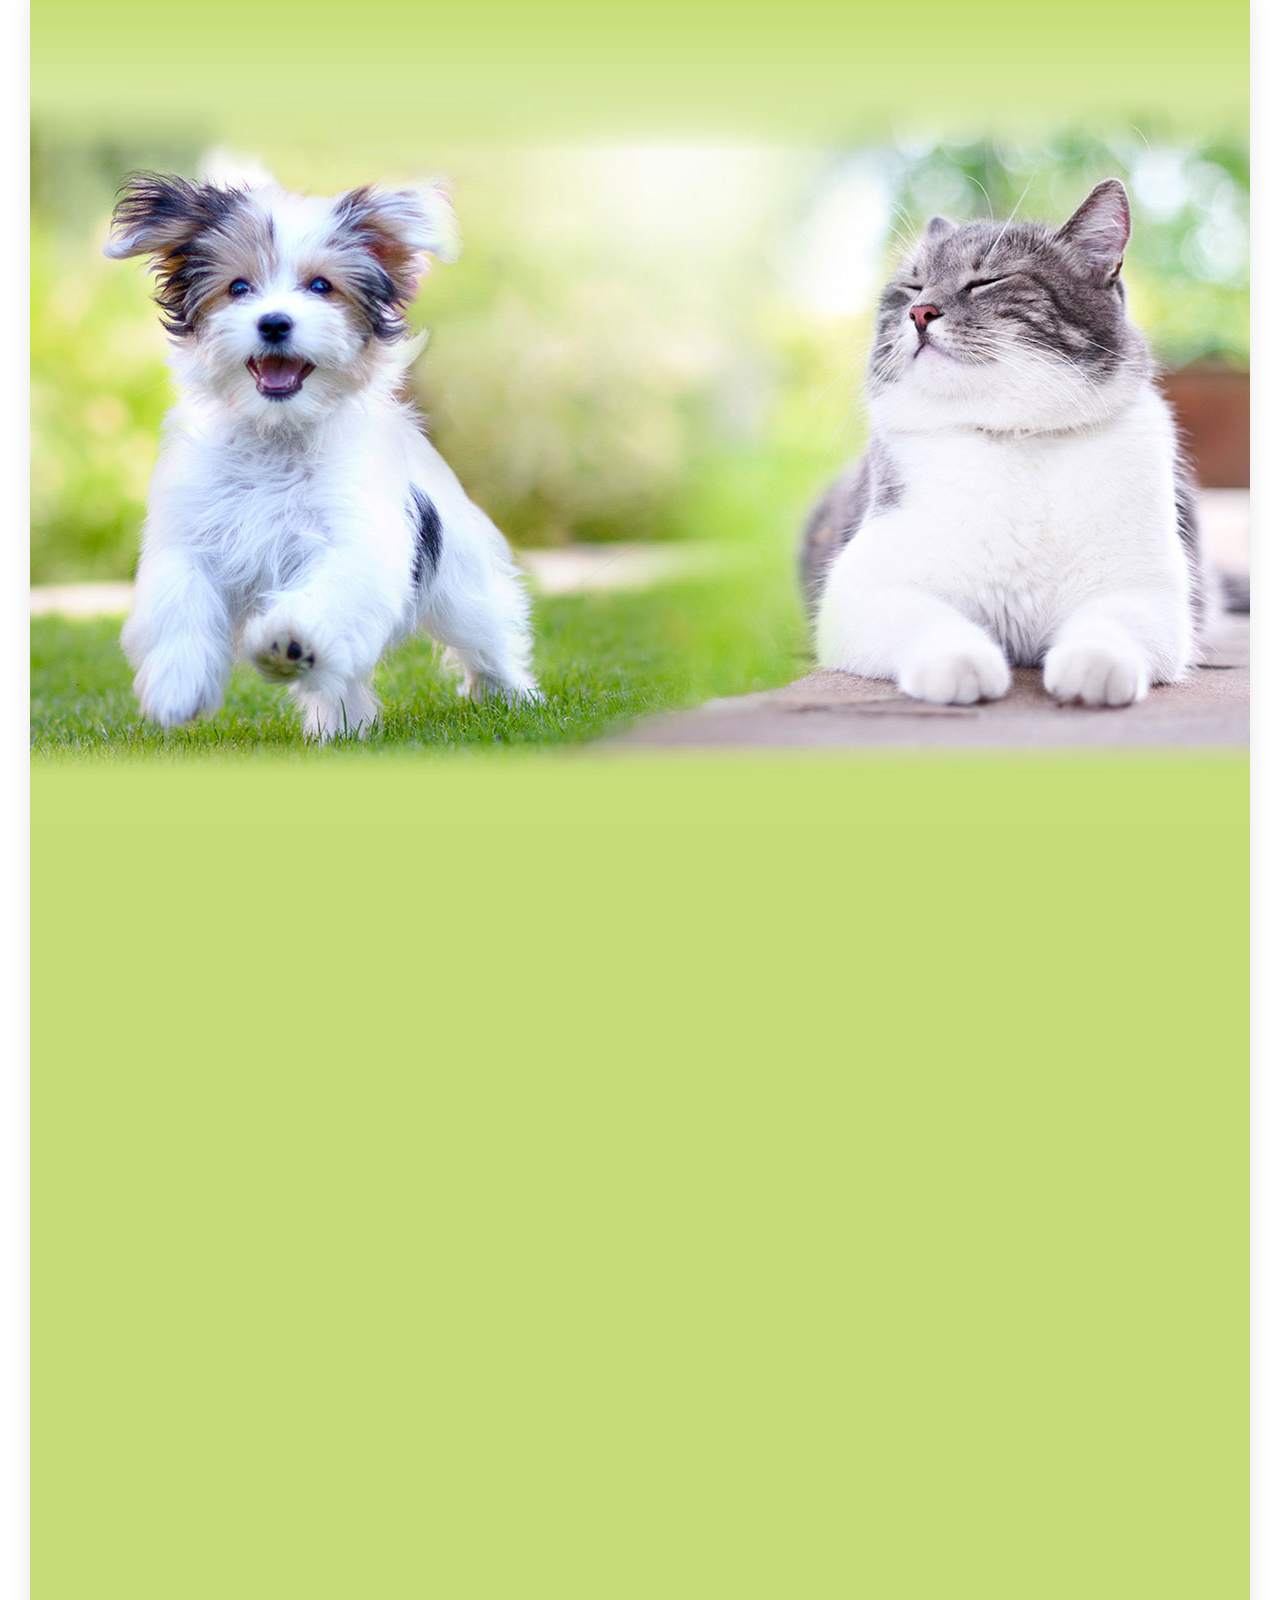
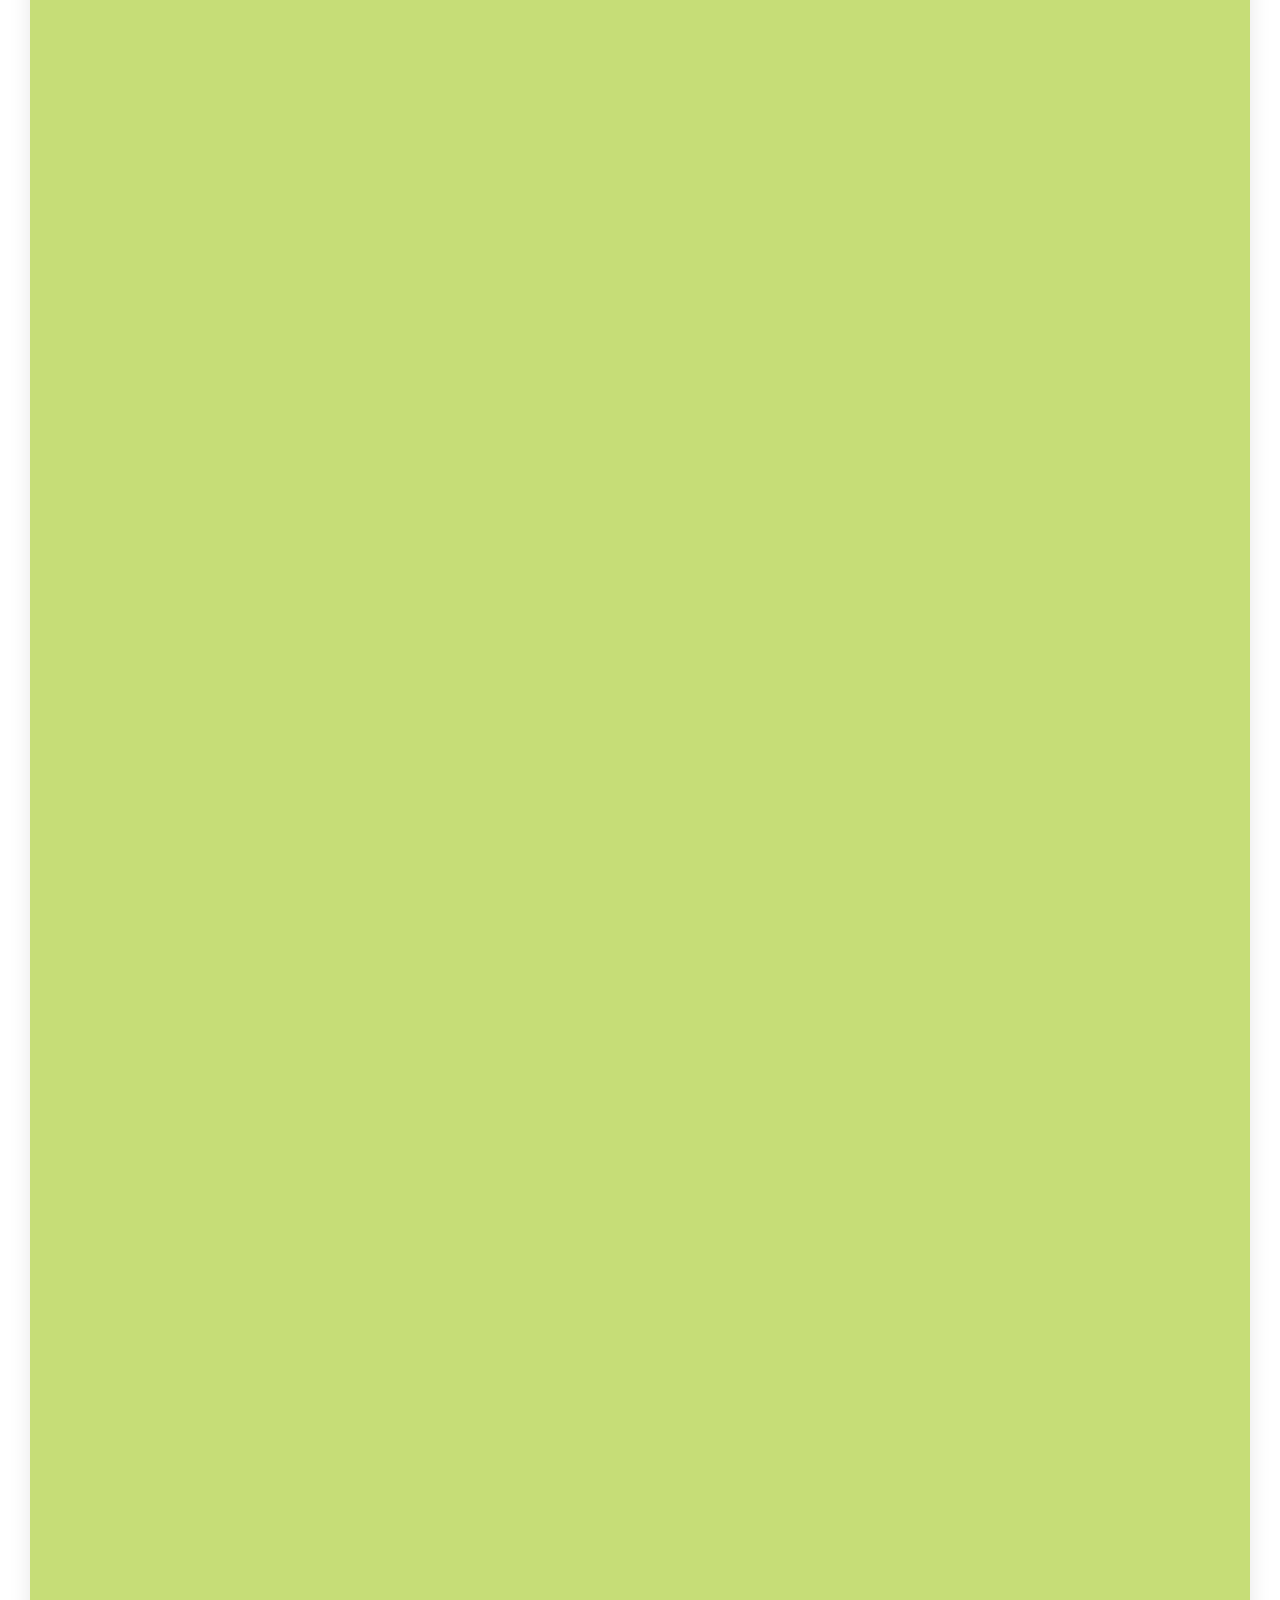
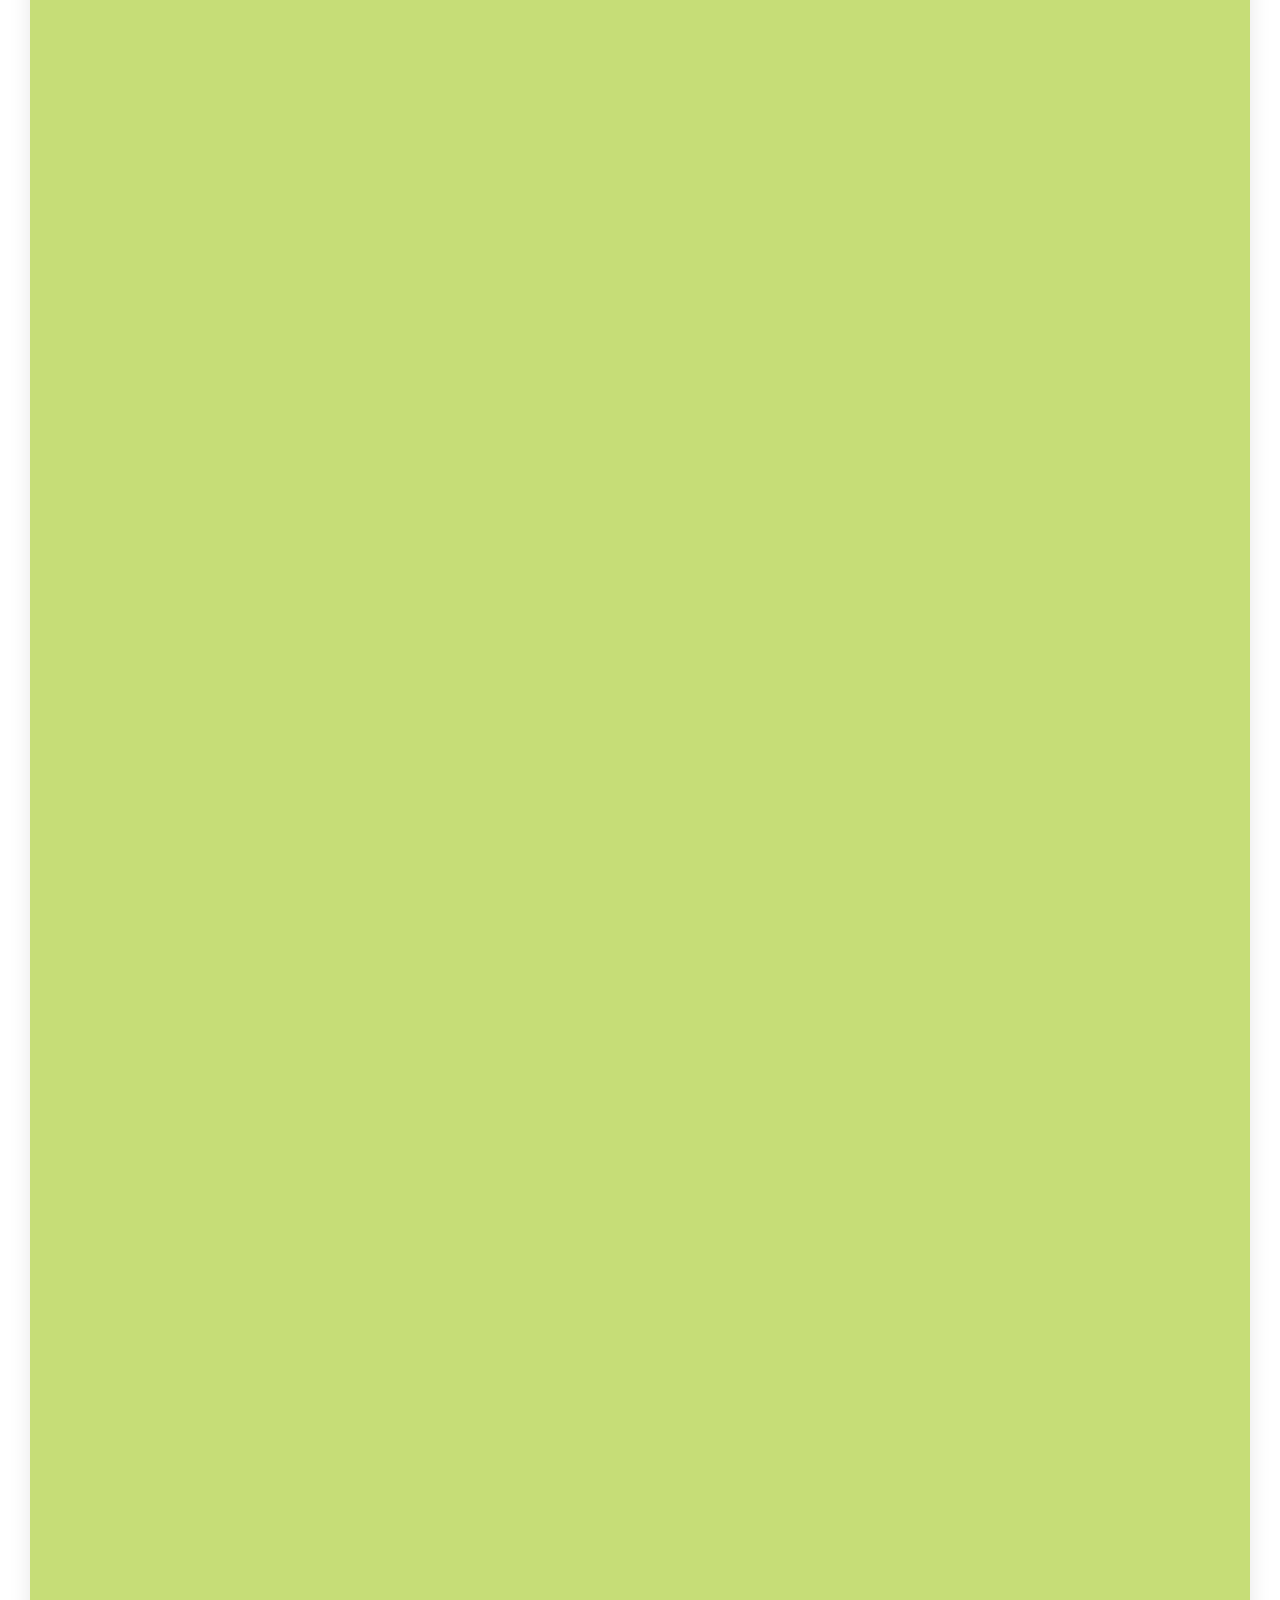
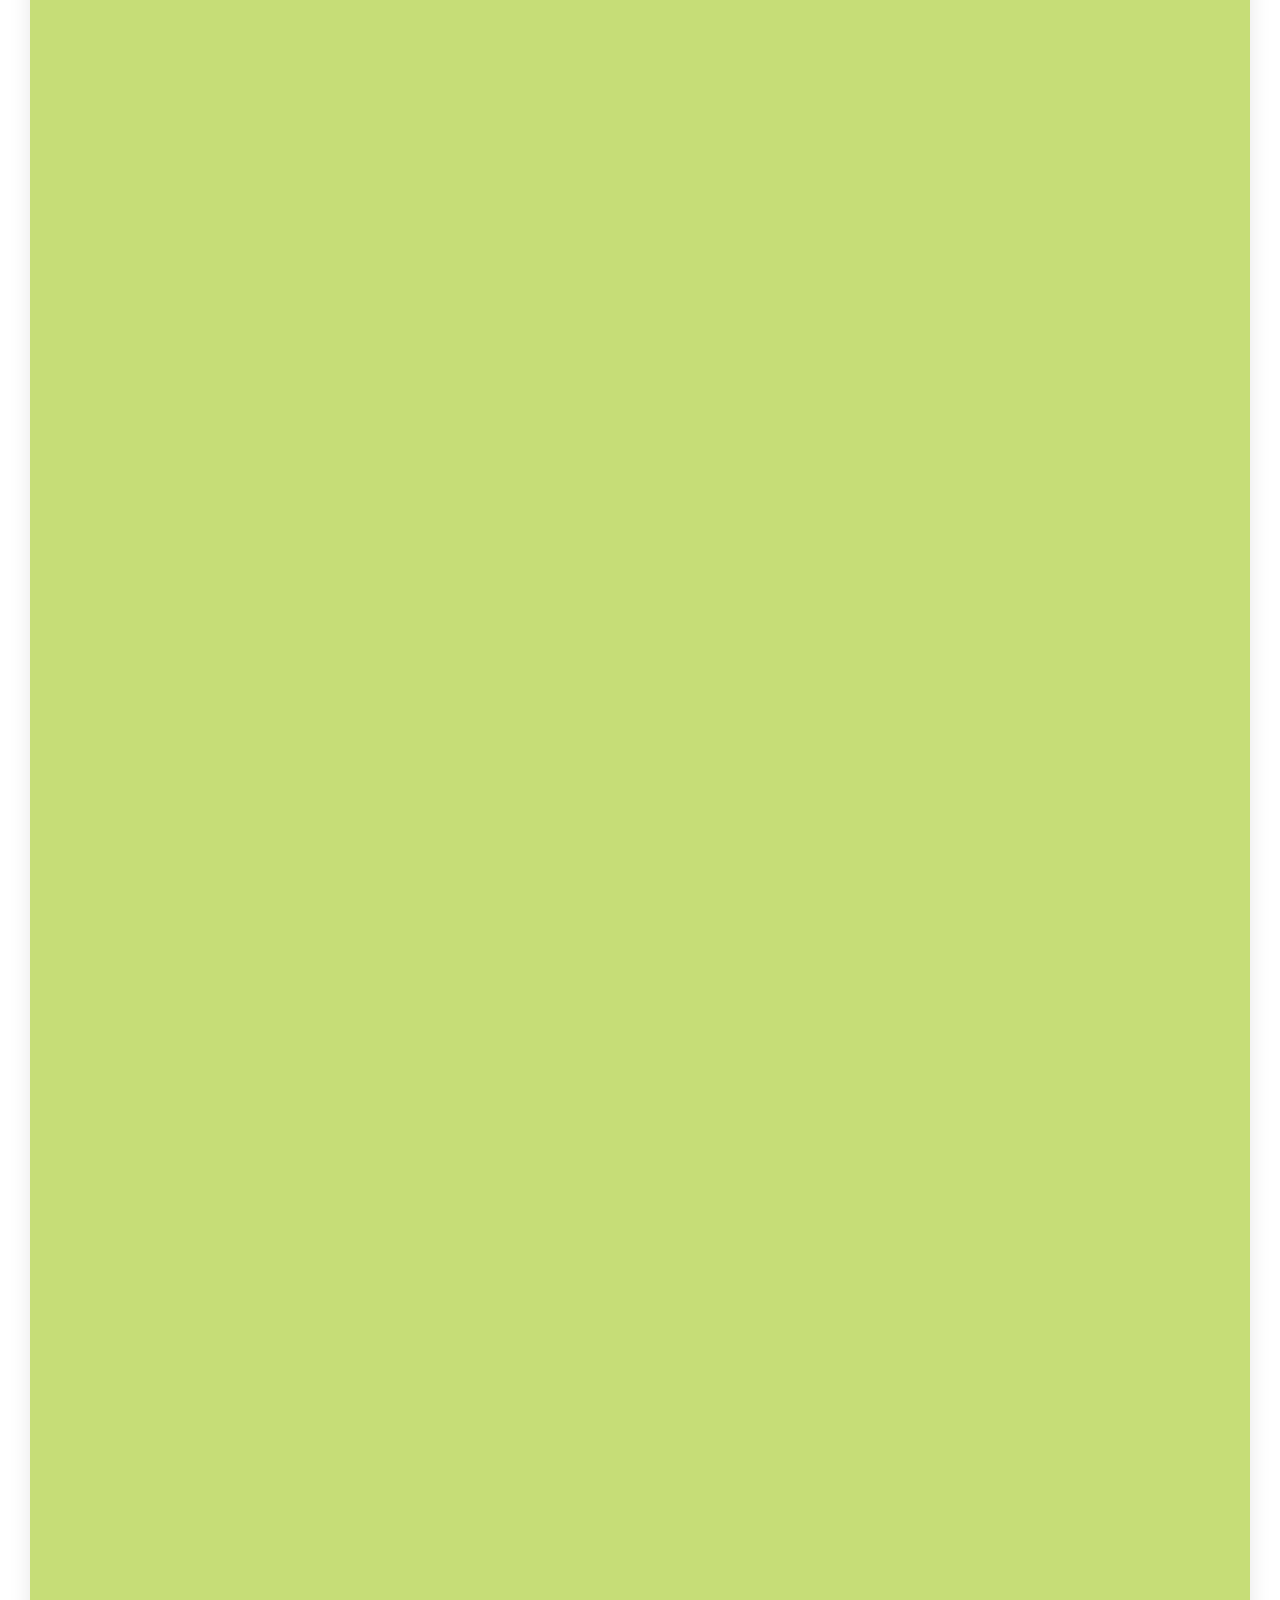
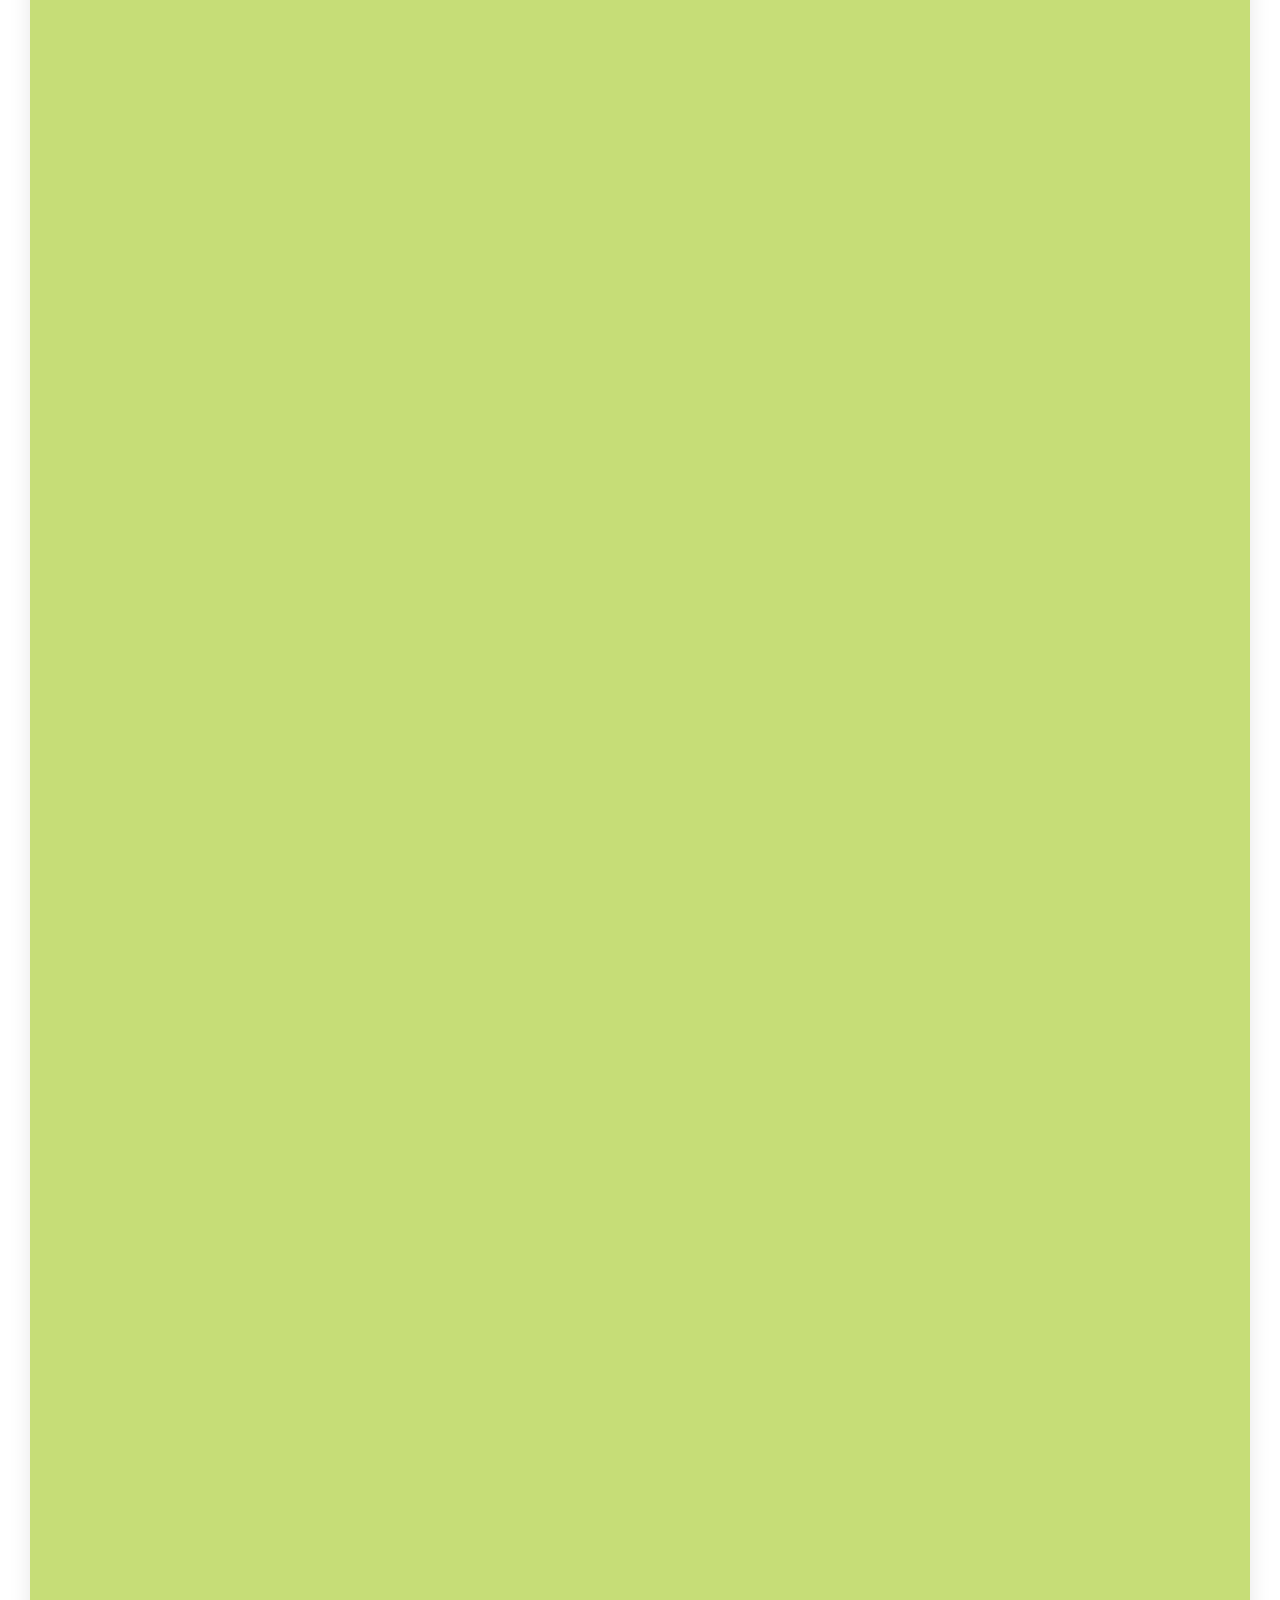
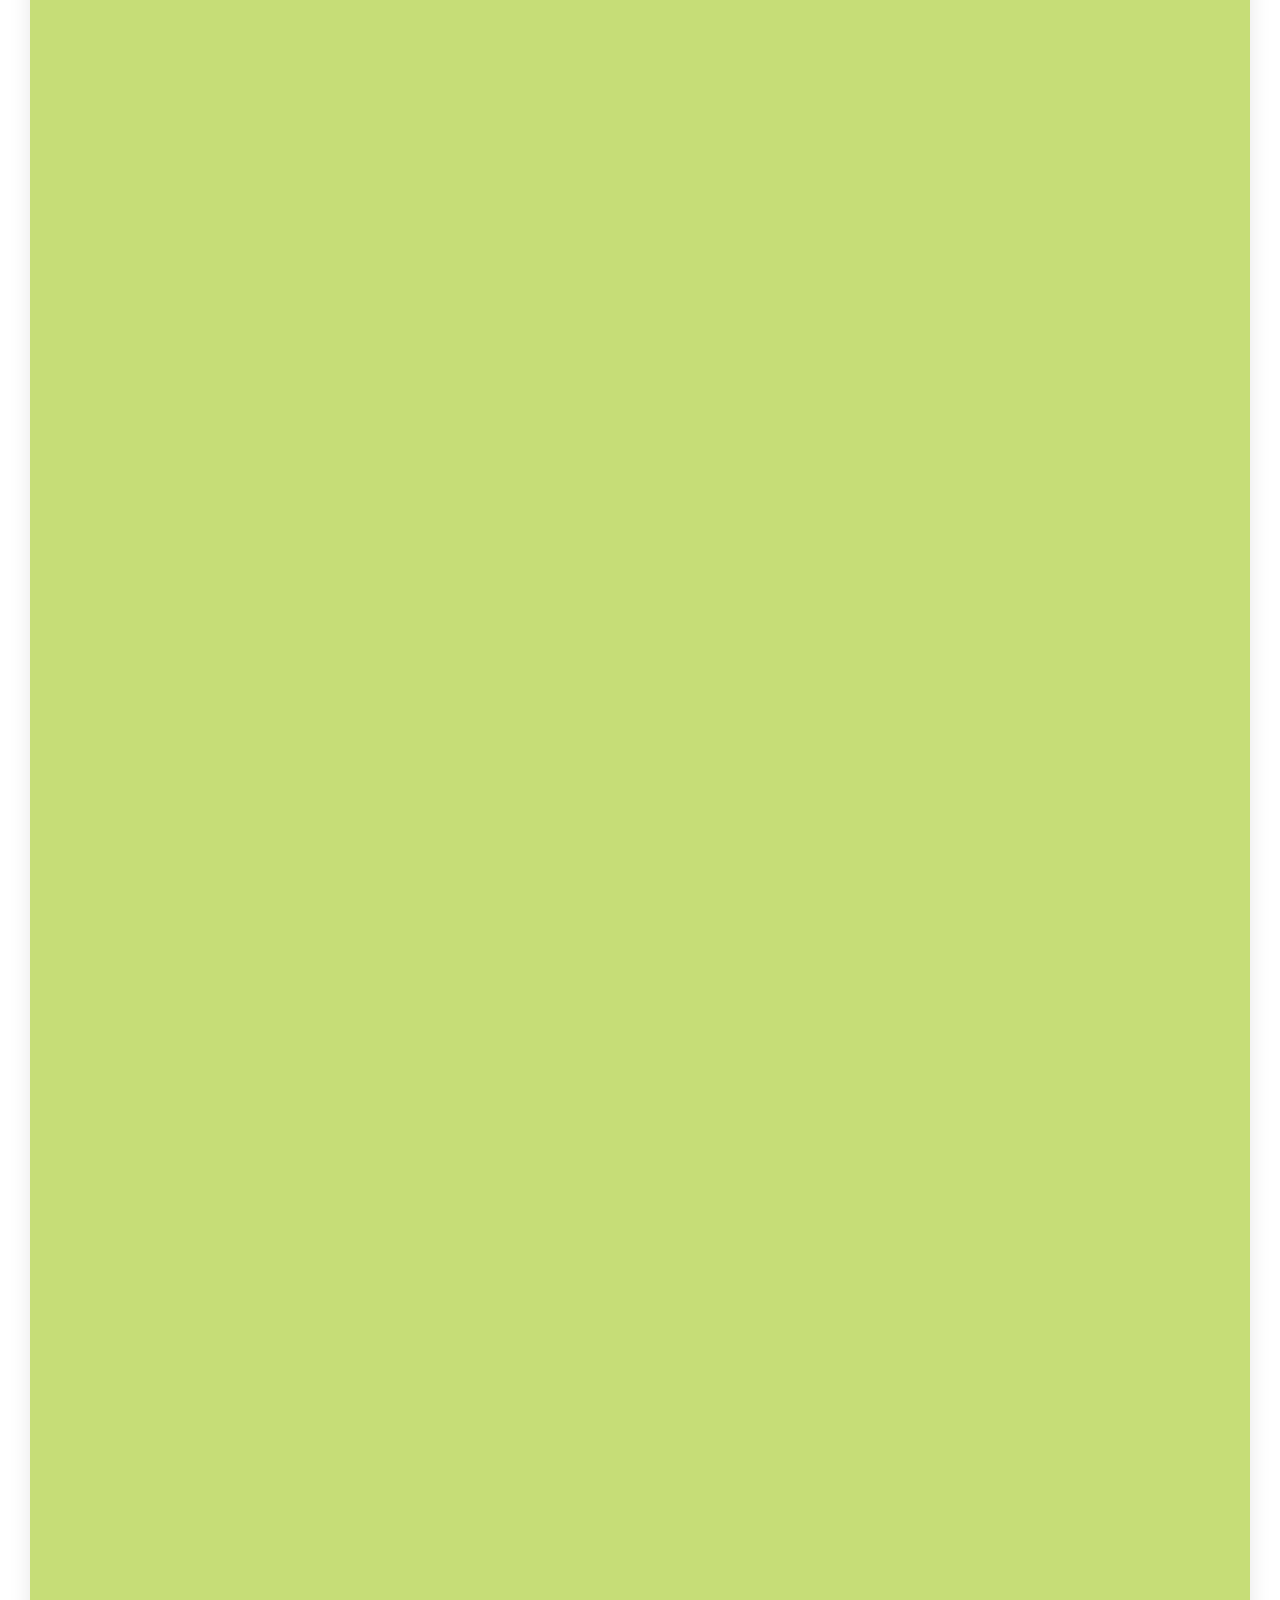
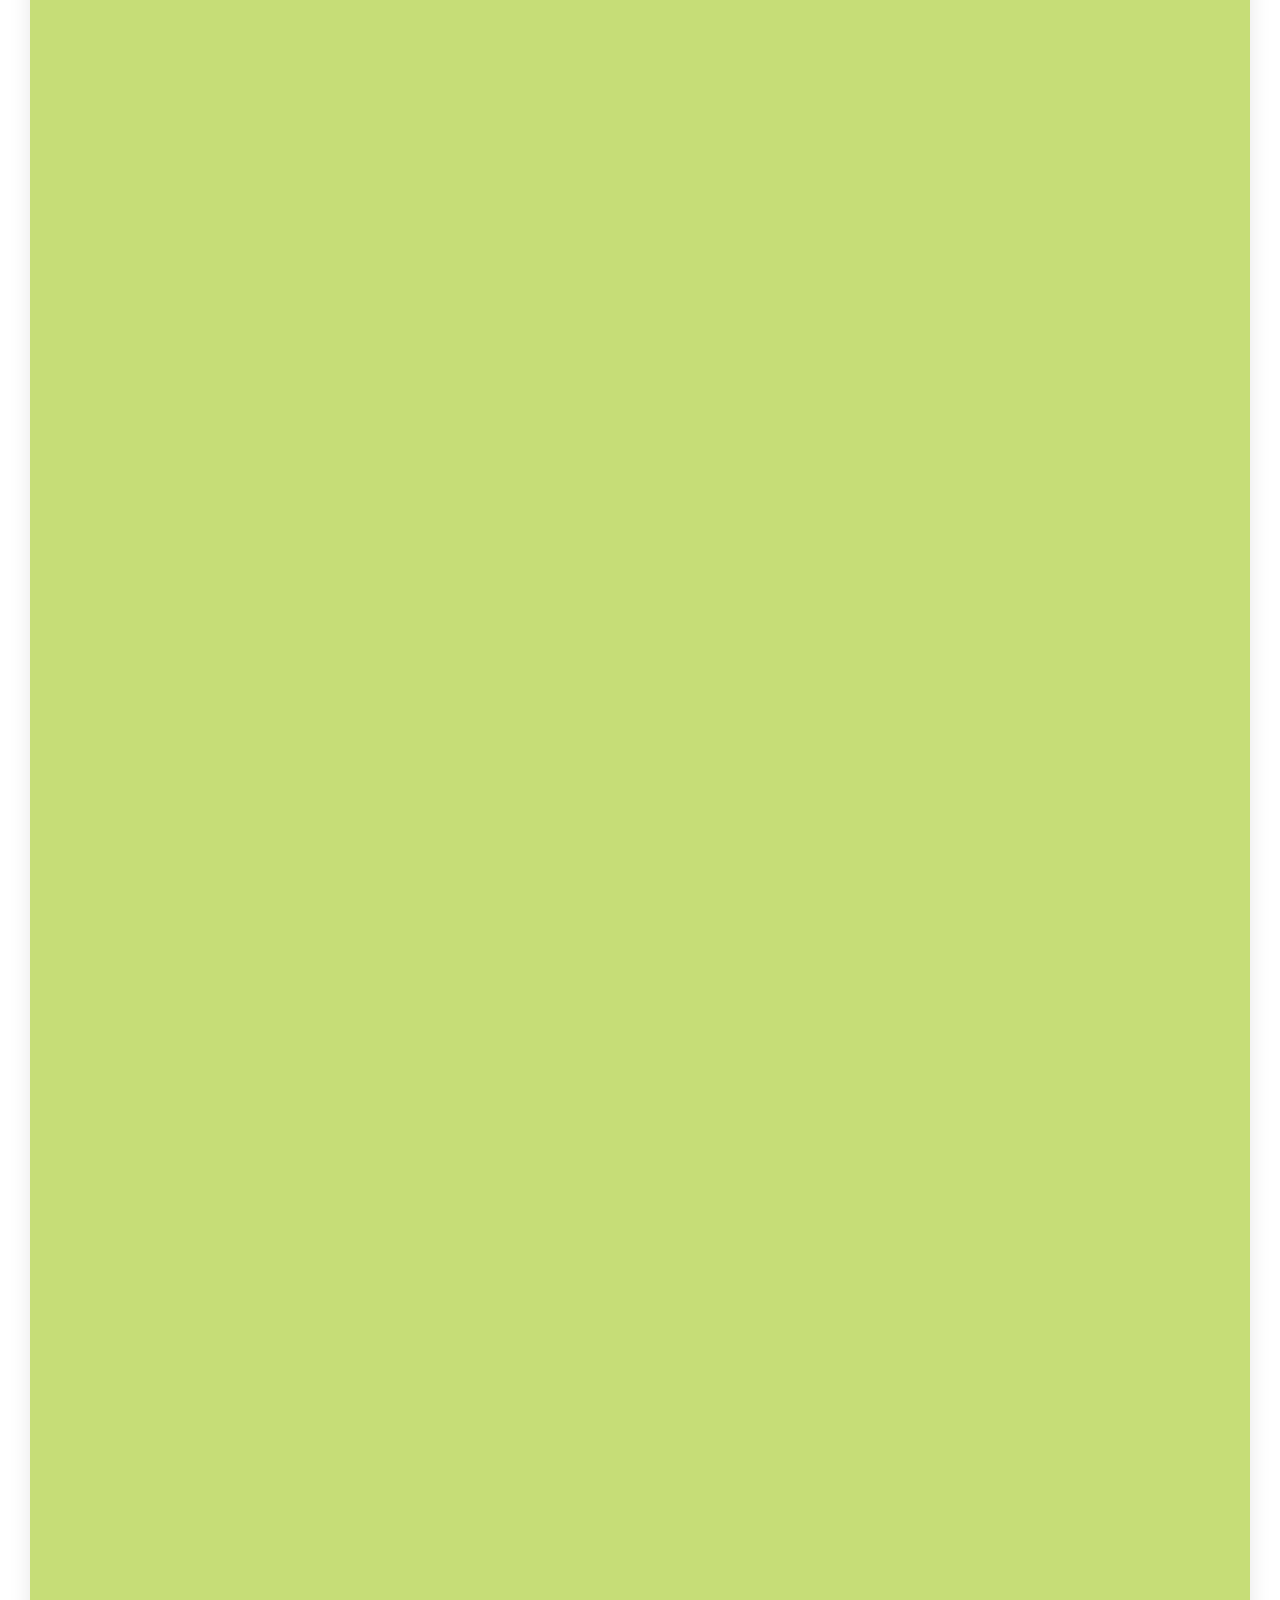
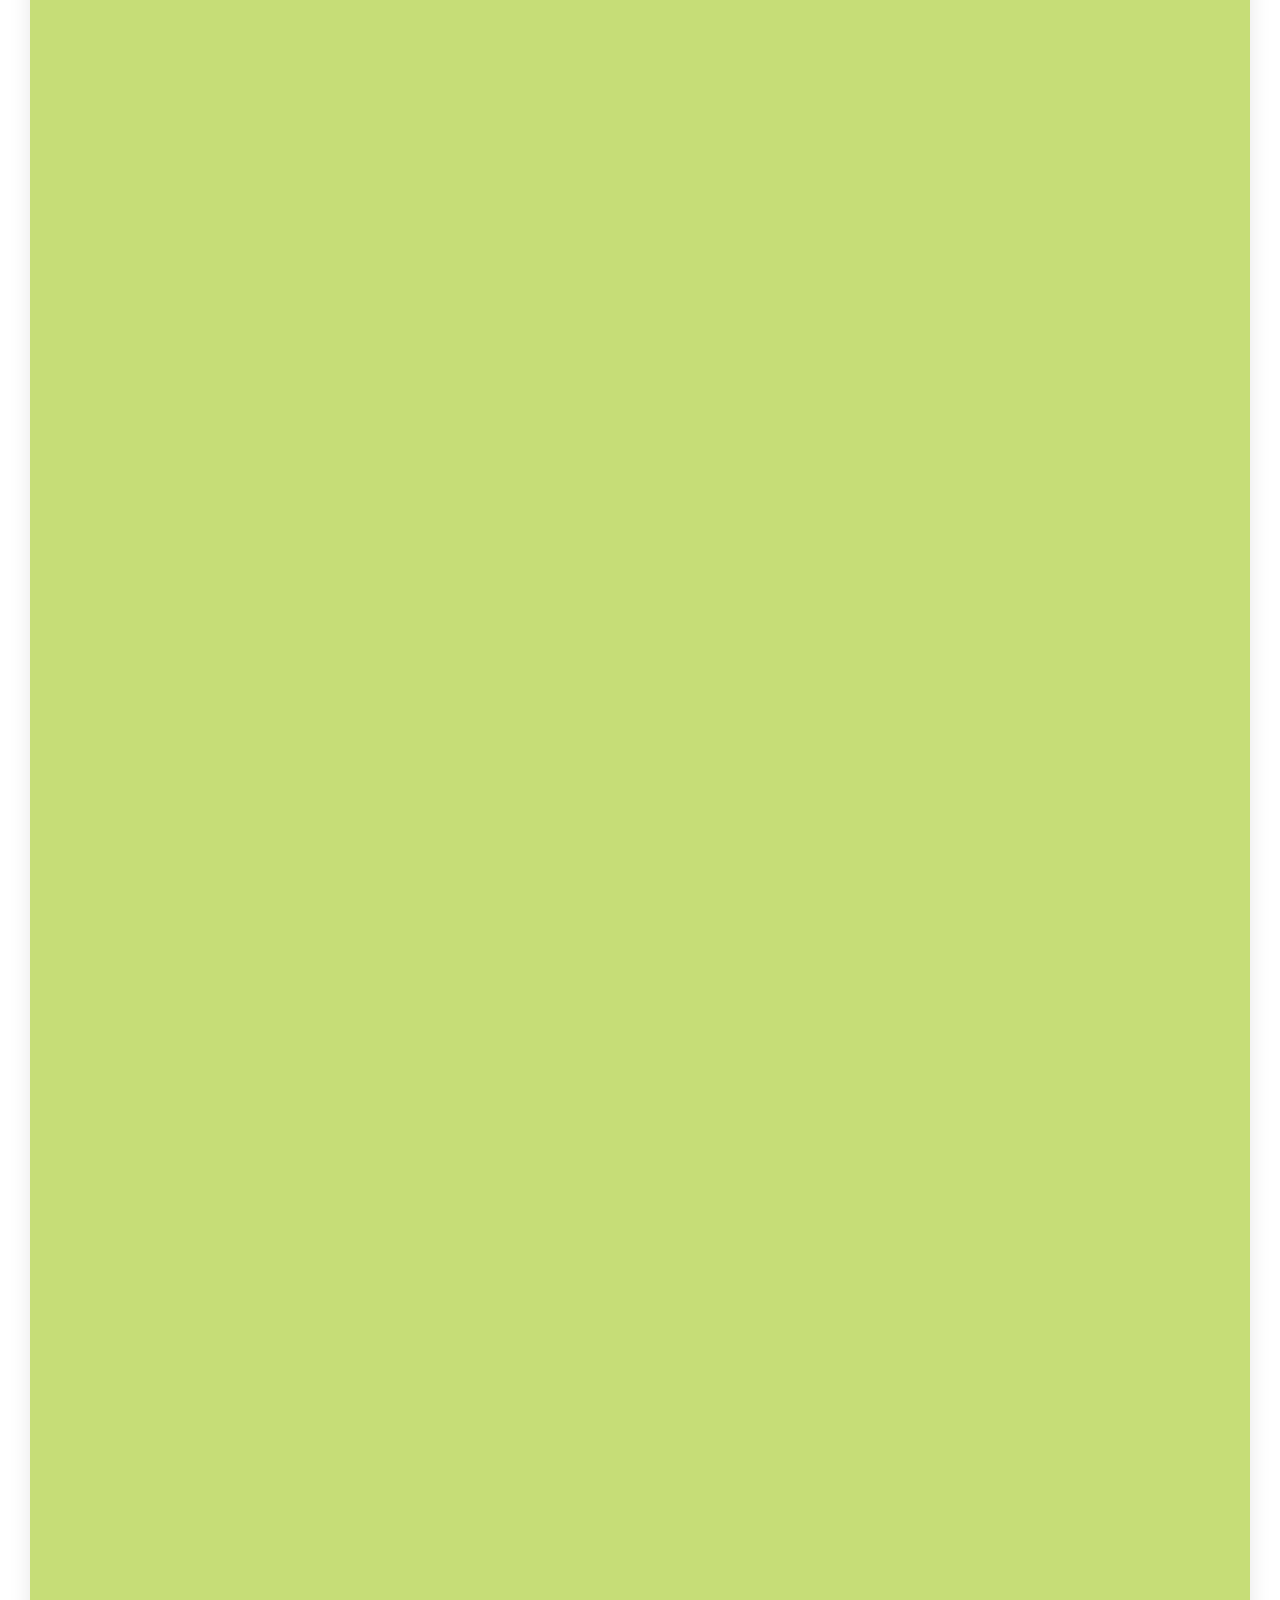
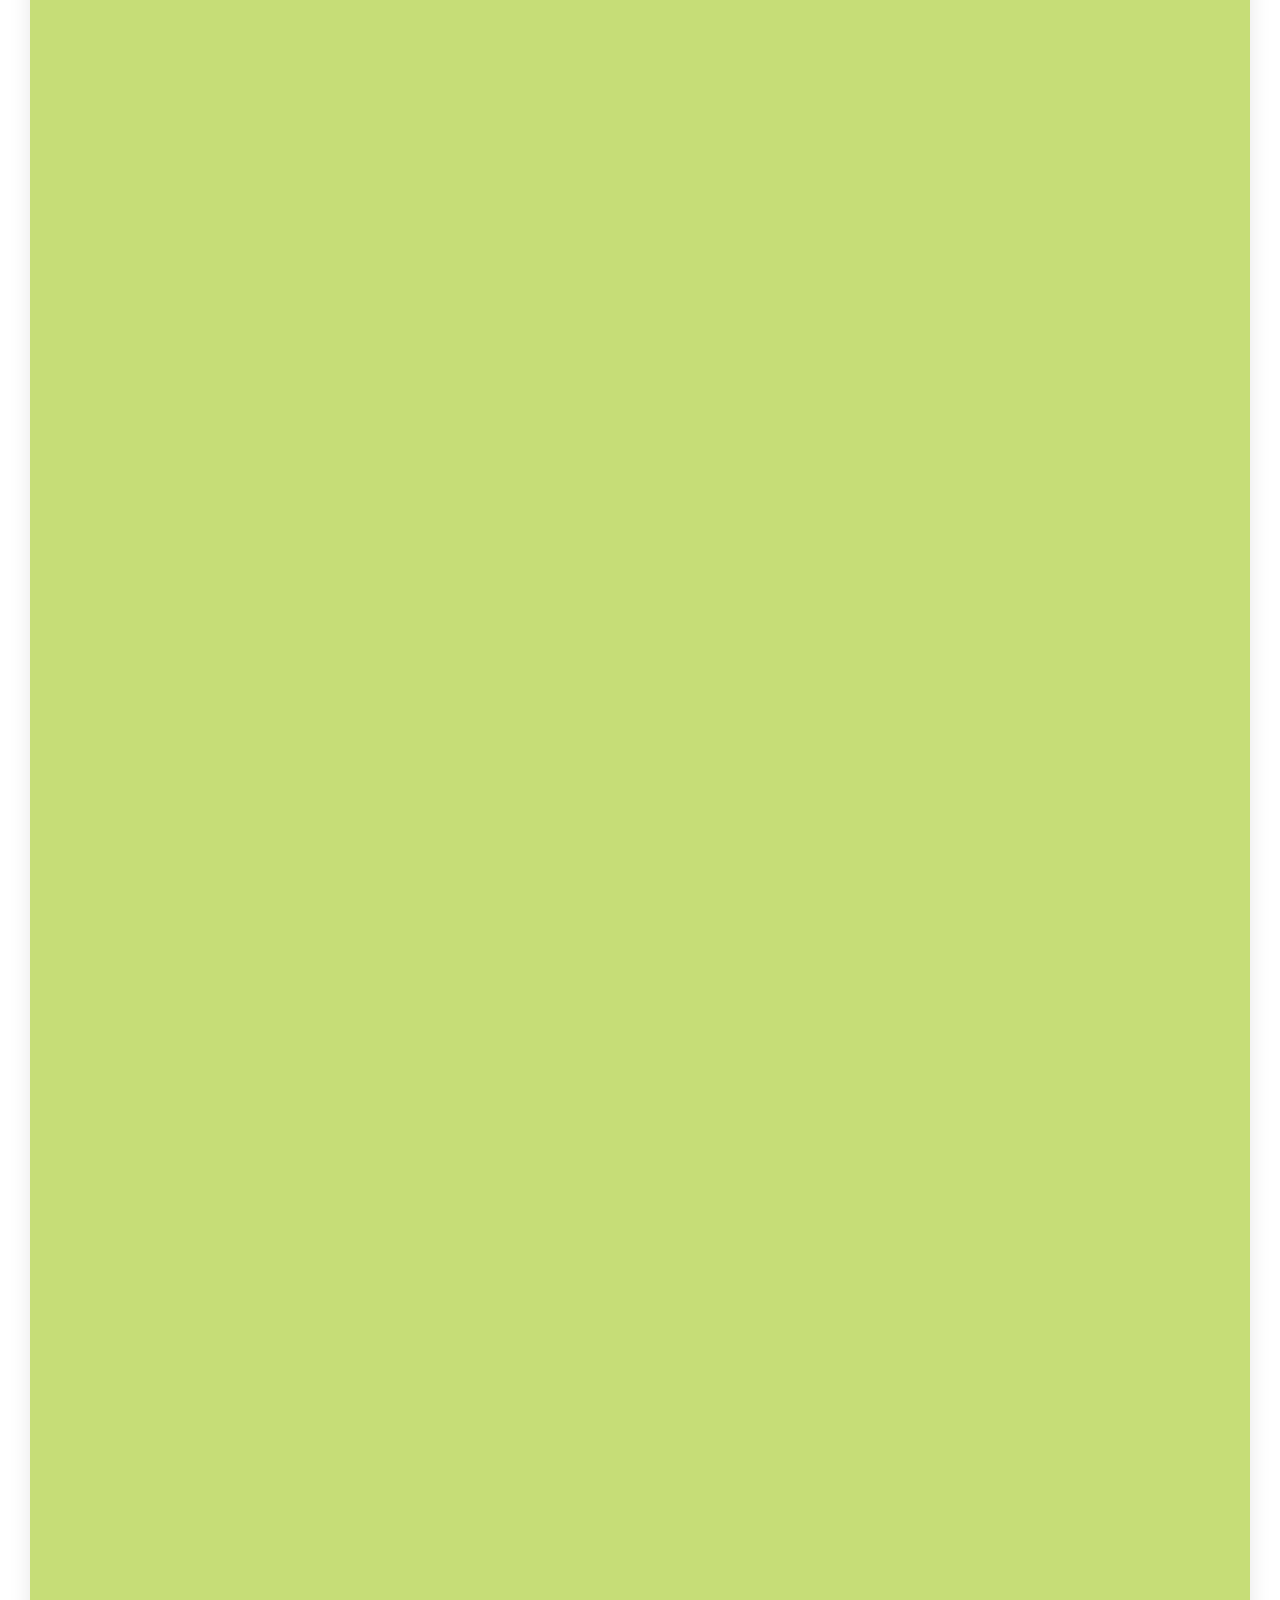
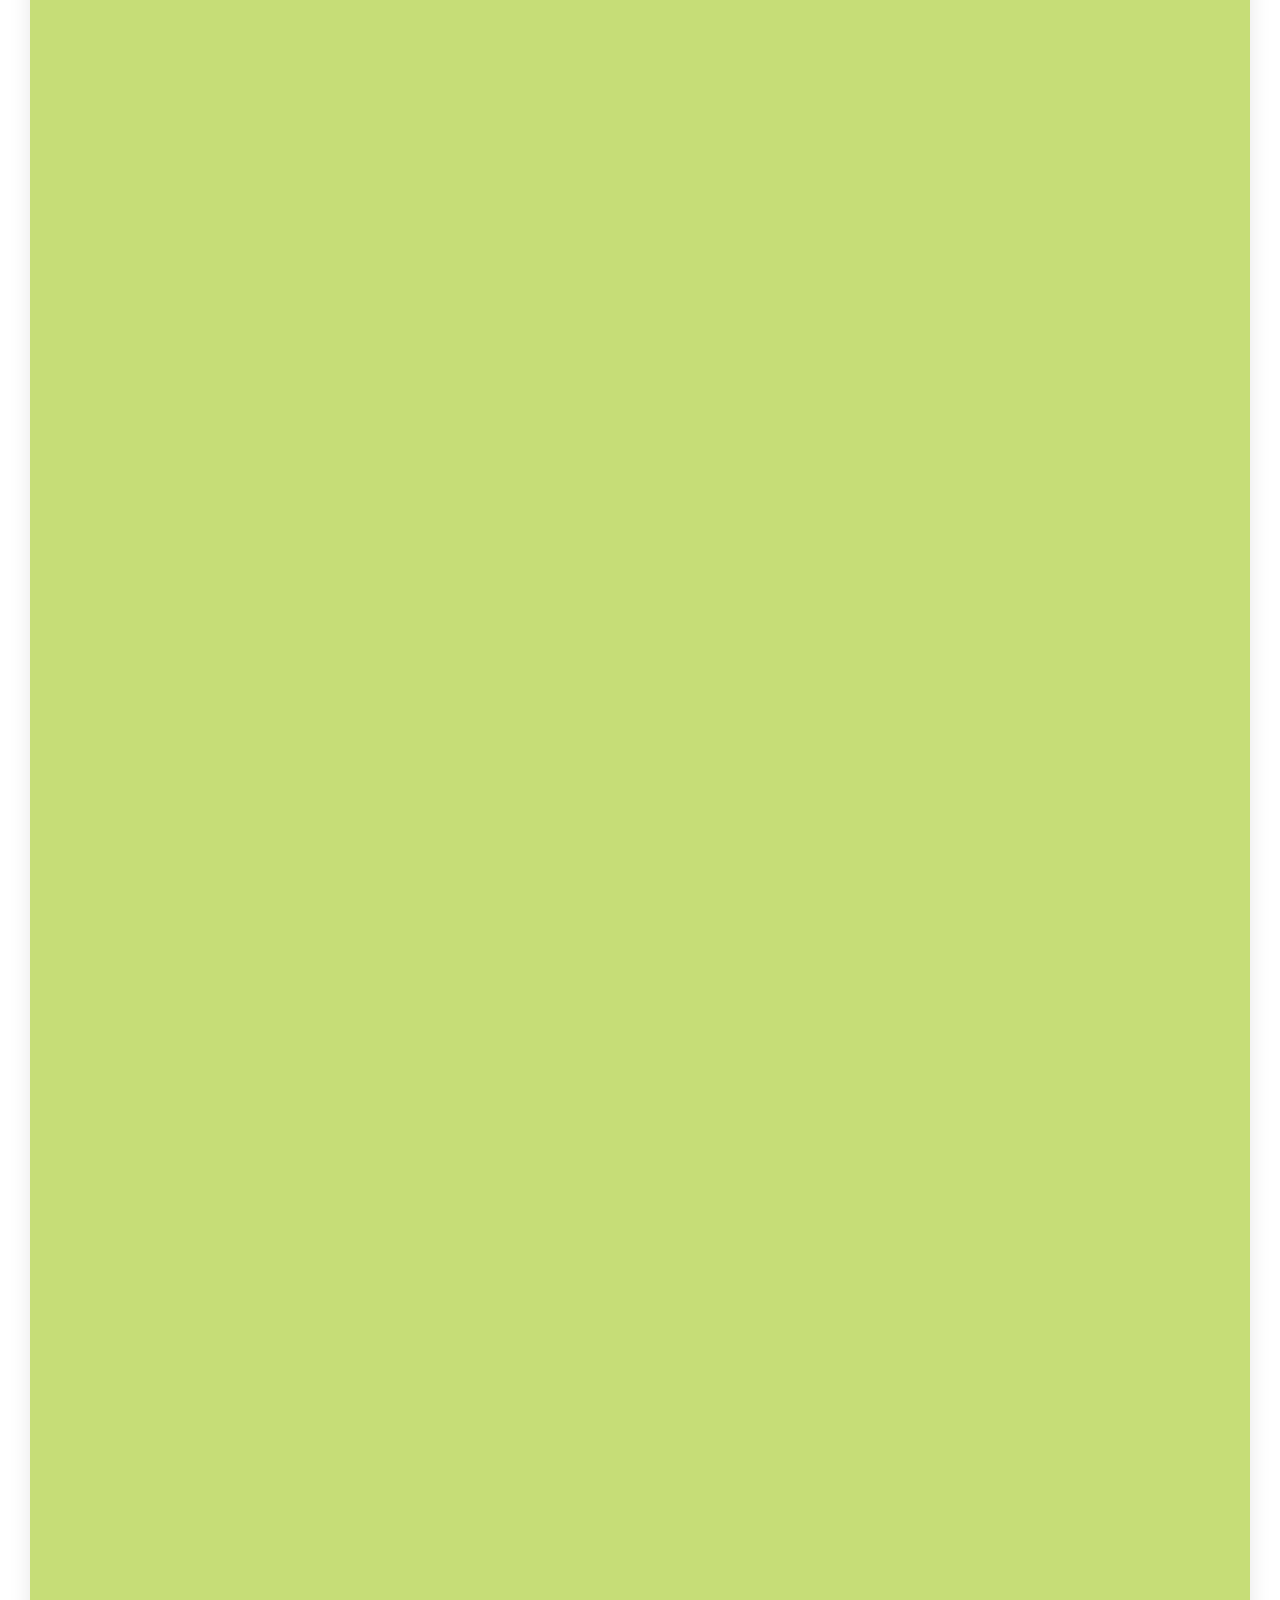
==== commit 6281cb79: "Add files via upload" ====
--- a/main.html
+++ b/main.html
@@ -113,7 +113,7 @@
                             </li>
                         </ul>
                         <h4 class="spec">* 規格26cm x 40cm x 53cm</h4>
-                        <h5 class="spec detail">內含1包2L沸⽯砂/1包4片貓尿墊/1把專⽤貓鏟</h5>
+                        <h5 class="spec detail">內含1包2L沸⽯砂 /1包4片貓尿墊 /1把專⽤貓鏟</h5>
                         <a class="btn_buy" href="https://www.momoshop.com.tw/goods/GoodsDetail.jsp?i_code=7947833&Area=search&mdiv=403&oid=1_2&cid=index&kw=%E6%B8%85%E6%96%B0%E6%B6%88%E8%87%AD" target="_blank"><span>我要選購</span></a>
                     </div>
                 </div>
@@ -200,7 +200,7 @@
                             </li>
                         </ul>
                         <h4 class="spec">* 規格16cm x 43cm x 33cm</h4>
-                        <h5 class="spec detail">內含1包1.5L沸⽯砂/1包4片貓尿墊/1把專⽤貓鏟</h5>
+                        <h5 class="spec detail">內含1包1.5L沸⽯砂/1包4片貓尿墊<br class="rwd_br">/1把專⽤貓鏟</h5>
                         <a class="btn_buy" href="https://www.momoshop.com.tw/goods/GoodsDetail.jsp?i_code=7947834&Area=search&mdiv=403&oid=1_13&cid=index&kw=%E6%B8%85%E6%96%B0%E6%B6%88%E8%87%AD" target="_blank"><span>我要選購</span></a>
                     </div>
                 </div>
--- a/images/style.css
+++ b/images/style.css
@@ -0,0 +1,913 @@
+html, body, div, span, applet, object, iframe, h1, h2, h3, h4, h5, h6, p, blockquote, pre, a, abbr, acronym, address, big,
+cite, code, del, dfn, em, img, ins, kbd, q, s, samp, small, strike, strong, sub, sup, tt, var, b, u, i, center, dl, dt, dd, ol,
+ul, li, fieldset, form, label, legend, table, caption, tbody, tfoot, thead, tr, th, td, article, aside, canvas, details,
+embed, figure, figcaption, footer, header, hgroup, menu, nav, output, ruby, section, summary, time, mark, audio, video, hr {
+  border: 0;
+  box-sizing: border-box;
+  font: inherit;
+  -moz-box-sizing: border-box;
+  margin: 0;
+  padding: 0;
+  vertical-align: baseline;
+  -webkit-box-sizing: border-box; }
+
+article, aside, details, figcaption, figure, footer, header, hgroup, menu, nav, section {
+  display: block; }
+
+html {
+  height: 100%; }
+
+body {
+  height: 100%;
+  line-height: 1; }
+
+ol, ul {
+  list-style-type: none; }
+
+blockquote, q {
+  quotes: none; }
+
+blockquote:before, blockquote:after, q:before, q:after {
+  content: '';
+  content: none; }
+
+table {
+  border-collapse: collapse;
+  border-spacing: 0; }
+
+* {
+  font-family: 'Microsoft JhengHei';
+  border: 1px solid; }
+
+html {
+  height: 100%; }
+
+body {
+  border: 0;
+  margin: 0;
+  padding: 0;
+  height: 100%;
+  vertical-align: baseline;
+  -webkit-box-sizing: border-box;
+  background: #fff;
+  color: #333;
+  font-size: 20px;
+  font-family: Arial, Helvetica, sans-serif;
+  line-height: 25px;
+  text-decoration: none;
+  user-select: none;
+  -moz-user-select: none;
+  -webkit-user-select: none; }
+
+#wrap {
+  background: #C6DD77;
+  box-shadow: 0 0 20px rgba(0, 0, 0, 0.1);
+  height: auto;
+  -webkit-box-shadow: 0 0 20px rgba(0, 0, 0, 0.1);
+  -moz-box-shadow: 0 0 20px rgba(0, 0, 0, 0.1);
+  margin: 0 auto;
+  max-width: 1220px;
+  overflow: hidden;
+  position: relative;
+  width: 100%; }
+
+.header_bg {
+  animation: scale .6s ease-in-out 0s forwards;
+  display: block;
+  width: 100%; }
+
+.header_box {
+  height: auto;
+  position: absolute;
+  left: 50%;
+  transform: translateX(-50%);
+  top: 40px;
+  width: 45%; }
+  .header_box .header_logo_box {
+    width: 100%;
+    display: flex;
+    justify-content: center;
+    align-items: center; }
+    .header_box .header_logo_box img {
+      width: 33.33%;
+      opacity: 0; }
+    .header_box .header_logo_box img:nth-child(1) {
+      animation: scale .6s ease-in-out .3s forwards; }
+    .header_box .header_logo_box img:nth-child(2) {
+      animation: scale .6s ease-in-out .6s forwards; }
+    .header_box .header_logo_box img:nth-child(3) {
+      animation: scale .6s ease-in-out .9s forwards; }
+  .header_box .header_title {
+    position: relative;
+    top: 104px;
+    width: 72.58%;
+    display: block;
+    margin: 0 auto;
+    opacity: 0;
+    animation: scale .6s ease-in-out 1.2s forwards; }
+
+ul.nav_box {
+  padding-left: 1.9%;
+  width: 91%;
+  margin: 0 auto;
+  margin-top: -10%; }
+  ul.nav_box li {
+    width: 50%;
+    animation: scale .6s ease-in-out 0s forwards;
+    cursor: pointer;
+    float: left;
+    top: 81%;
+    opacity: 0;
+    position: relative;
+    z-index: 2; }
+    ul.nav_box li img {
+      width: 100%; }
+    ul.nav_box li input {
+      display: none; }
+    ul.nav_box li input:checked ~ .dropdown_menu {
+      opacity: 1;
+      top: 100%; }
+    ul.nav_box li label {
+      cursor: pointer; }
+    ul.nav_box li .dropdown_menu {
+      background-color: #FFF57E;
+      position: absolute;
+      max-width: 51.6%;
+      border-radius: 0 0 15px 15px;
+      padding: 4px 12px;
+      padding-top: 24px;
+      left: 18%;
+      margin-top: -5%;
+      z-index: -1;
+      box-shadow: 5px 5px 15px rgba(0, 0, 0, 0.3);
+      opacity: 0;
+      top: 30%;
+      transition: .4s ease-in-out 0s; }
+      ul.nav_box li .dropdown_menu li {
+        width: 100%;
+        margin: 2px 0; }
+        ul.nav_box li .dropdown_menu li img {
+          max-width: 100%; }
+    ul.nav_box li .dropdown_menu li:hover img {
+      opacity: .75;
+      transition: opacity .2s ease-in-out 0s; }
+  ul.nav_box li:hover .btn_nav {
+    filter: brightness(1.08) saturate(0.7);
+    transition: .4s ease-in-out 0s; }
+  ul.nav_box li:nth-child(1) {
+    animation-delay: 1.5s; }
+  ul.nav_box li:nth-child(2) {
+    animation-delay: 1.9s; }
+
+.content.fade_In {
+  animation: fade_In .4s ease-in-out 0s forwards; }
+
+.content01_box, .content02_box, .content03_box, .content04_box, .content05_box {
+  background: #fff;
+  border-radius: 40px;
+  opacity: 0;
+  width: 88.525%;
+  margin: 0 auto;
+  margin-top: 11%;
+  padding-top: 10%;
+  padding-bottom: 6%; }
+  .content01_box h2, .content02_box h2, .content03_box h2, .content04_box h2, .content05_box h2 {
+    position: relative;
+    width: 100%;
+    transform: translateY(-108%);
+    margin-bottom: -19%; }
+    .content01_box h2 img, .content02_box h2 img, .content03_box h2 img, .content04_box h2 img, .content05_box h2 img {
+      display: block;
+      margin: 0 auto;
+      width: 57.67%; }
+  .content01_box .type_title_box, .content02_box .type_title_box, .content03_box .type_title_box, .content04_box .type_title_box, .content05_box .type_title_box {
+    background-color: #eee;
+    padding: 1%;
+    margin-top: 6%;
+    width: 100%;
+    position: relative; }
+    .content01_box .type_title_box .type_icon, .content02_box .type_title_box .type_icon, .content03_box .type_title_box .type_icon, .content04_box .type_title_box .type_icon, .content05_box .type_title_box .type_icon {
+      position: absolute; }
+    .content01_box .type_title_box .type_title, .content02_box .type_title_box .type_title, .content03_box .type_title_box .type_title, .content04_box .type_title_box .type_title, .content05_box .type_title_box .type_title {
+      display: inline-block;
+      transform: translateX(10%);
+      margin: 0;
+      vertical-align: middle;
+      position: relative;
+      left: 50%;
+      transform: translateX(-50%);
+      margin-left: 4%; }
+      .content01_box .type_title_box .type_title img, .content02_box .type_title_box .type_title img, .content03_box .type_title_box .type_title img, .content04_box .type_title_box .type_title img, .content05_box .type_title_box .type_title img {
+        max-height: 5vw; }
+  .content01_box .type_title::before, .content02_box .type_title::before, .content03_box .type_title::before, .content04_box .type_title::before, .content05_box .type_title::before {
+    content: " ";
+    height: 165%;
+    padding-left: 100%;
+    background-repeat: no-repeat;
+    background-position: 85% 50%;
+    background-size: auto 100%;
+    position: absolute;
+    bottom: 0;
+    left: calc(-100% - 20px); }
+  .content01_box .type01_box .type_title_box, .content02_box .type01_box .type_title_box, .content03_box .type01_box .type_title_box, .content04_box .type01_box .type_title_box, .content05_box .type01_box .type_title_box {
+    background: #6CA548;
+    margin-top: 3%; }
+    .content01_box .type01_box .type_title_box .type_title::before, .content02_box .type01_box .type_title_box .type_title::before, .content03_box .type01_box .type_title_box .type_title::before, .content04_box .type01_box .type_title_box .type_title::before, .content05_box .type01_box .type_title_box .type_title::before {
+      background-image: url(icon_cat01.png); }
+  .content01_box .type01_box .fill_title, .content02_box .type01_box .fill_title, .content03_box .type01_box .fill_title, .content04_box .type01_box .fill_title, .content05_box .type01_box .fill_title {
+    background: #6CA548; }
+  .content01_box .type01_box .icon_intro, .content02_box .type01_box .icon_intro, .content03_box .type01_box .icon_intro, .content04_box .type01_box .icon_intro, .content05_box .type01_box .icon_intro {
+    background: #A4D542; }
+  .content01_box .type02_box .type_title_box, .content02_box .type02_box .type_title_box, .content03_box .type02_box .type_title_box, .content04_box .type02_box .type_title_box, .content05_box .type02_box .type_title_box {
+    background: #2CA3A3; }
+    .content01_box .type02_box .type_title_box .type_title::before, .content02_box .type02_box .type_title_box .type_title::before, .content03_box .type02_box .type_title_box .type_title::before, .content04_box .type02_box .type_title_box .type_title::before, .content05_box .type02_box .type_title_box .type_title::before {
+      background-image: url(icon_cat02.png); }
+  .content01_box .type02_box .fill_title, .content02_box .type02_box .fill_title, .content03_box .type02_box .fill_title, .content04_box .type02_box .fill_title, .content05_box .type02_box .fill_title {
+    background: #2CA3A3; }
+  .content01_box .type02_box .icon_intro, .content02_box .type02_box .icon_intro, .content03_box .type02_box .icon_intro, .content04_box .type02_box .icon_intro, .content05_box .type02_box .icon_intro {
+    background: #2CA3A3; }
+  .content01_box .type03_box .type_title_box, .content02_box .type03_box .type_title_box, .content03_box .type03_box .type_title_box, .content04_box .type03_box .type_title_box, .content05_box .type03_box .type_title_box {
+    background: #006A2C; }
+    .content01_box .type03_box .type_title_box .type_title::before, .content02_box .type03_box .type_title_box .type_title::before, .content03_box .type03_box .type_title_box .type_title::before, .content04_box .type03_box .type_title_box .type_title::before, .content05_box .type03_box .type_title_box .type_title::before {
+      background-image: url(icon_cat03.png); }
+  .content01_box .type03_box .fill_title, .content02_box .type03_box .fill_title, .content03_box .type03_box .fill_title, .content04_box .type03_box .fill_title, .content05_box .type03_box .fill_title {
+    background: #006A2C; }
+  .content01_box .type03_box .icon_intro, .content02_box .type03_box .icon_intro, .content03_box .type03_box .icon_intro, .content04_box .type03_box .icon_intro, .content05_box .type03_box .icon_intro {
+    background: #006A2C; }
+  .content01_box .type04_box .type_title_box, .content02_box .type04_box .type_title_box, .content03_box .type04_box .type_title_box, .content04_box .type04_box .type_title_box, .content05_box .type04_box .type_title_box {
+    background: #449244; }
+    .content01_box .type04_box .type_title_box .type_title::before, .content02_box .type04_box .type_title_box .type_title::before, .content03_box .type04_box .type_title_box .type_title::before, .content04_box .type04_box .type_title_box .type_title::before, .content05_box .type04_box .type_title_box .type_title::before {
+      background-image: url(icon_cat04.png); }
+  .content01_box .type04_box .fill_title, .content02_box .type04_box .fill_title, .content03_box .type04_box .fill_title, .content04_box .type04_box .fill_title, .content05_box .type04_box .fill_title {
+    background: #449244; }
+  .content01_box .type04_box .icon_intro, .content02_box .type04_box .icon_intro, .content03_box .type04_box .icon_intro, .content04_box .type04_box .icon_intro, .content05_box .type04_box .icon_intro {
+    background: #449244; }
+  .content01_box .type05_box .type_title_box, .content02_box .type05_box .type_title_box, .content03_box .type05_box .type_title_box, .content04_box .type05_box .type_title_box, .content05_box .type05_box .type_title_box {
+    background: #88CF51; }
+    .content01_box .type05_box .type_title_box .type_title::before, .content02_box .type05_box .type_title_box .type_title::before, .content03_box .type05_box .type_title_box .type_title::before, .content04_box .type05_box .type_title_box .type_title::before, .content05_box .type05_box .type_title_box .type_title::before {
+      background-image: url(icon_cat05.png); }
+  .content01_box .type05_box .fill_title, .content02_box .type05_box .fill_title, .content03_box .type05_box .fill_title, .content04_box .type05_box .fill_title, .content05_box .type05_box .fill_title {
+    background: #88CF51; }
+  .content01_box .type05_box .icon_intro, .content02_box .type05_box .icon_intro, .content03_box .type05_box .icon_intro, .content04_box .type05_box .icon_intro, .content05_box .type05_box .icon_intro {
+    background: #88CF51; }
+  .content01_box .logolabel_box, .content02_box .logolabel_box, .content03_box .logolabel_box, .content04_box .logolabel_box, .content05_box .logolabel_box {
+    margin: 2% 0;
+    display: flex;
+    justify-content: center;
+    align-items: center; }
+    .content01_box .logolabel_box .logo, .content02_box .logolabel_box .logo, .content03_box .logolabel_box .logo, .content04_box .logolabel_box .logo, .content05_box .logolabel_box .logo {
+      width: 20%; }
+    .content01_box .logolabel_box .label_box, .content02_box .logolabel_box .label_box, .content03_box .logolabel_box .label_box, .content04_box .logolabel_box .label_box, .content05_box .logolabel_box .label_box {
+      border-bottom: 1px solid #3A459A;
+      width: 80%; }
+      .content01_box .logolabel_box .label_box img, .content02_box .logolabel_box .label_box img, .content03_box .logolabel_box .label_box img, .content04_box .logolabel_box .label_box img, .content05_box .logolabel_box .label_box img {
+        float: right;
+        margin-bottom: -1px;
+        width: 33.2%; }
+  .content01_box .product_box, .content02_box .product_box, .content03_box .product_box, .content04_box .product_box, .content05_box .product_box {
+    display: flex;
+    justify-content: center;
+    align-items: center; }
+    .content01_box .product_box .product_pic, .content02_box .product_box .product_pic, .content03_box .product_box .product_pic, .content04_box .product_box .product_pic, .content05_box .product_box .product_pic {
+      width: 53.15%; }
+    .content01_box .product_box .text_box, .content02_box .product_box .text_box, .content03_box .product_box .text_box, .content04_box .product_box .text_box, .content05_box .product_box .text_box {
+      width: 46.85%;
+      text-align: left;
+      padding: 0;
+      padding-left: 37px; }
+      .content01_box .product_box .text_box .jpsale_title, .content02_box .product_box .text_box .jpsale_title, .content03_box .product_box .text_box .jpsale_title, .content04_box .product_box .text_box .jpsale_title, .content05_box .product_box .text_box .jpsale_title {
+        margin: 25px 0; }
+        .content01_box .product_box .text_box .jpsale_title img, .content02_box .product_box .text_box .jpsale_title img, .content03_box .product_box .text_box .jpsale_title img, .content04_box .product_box .text_box .jpsale_title img, .content05_box .product_box .text_box .jpsale_title img {
+          max-width: 100%; }
+      .content01_box .product_box .text_box .title, .content02_box .product_box .text_box .title, .content03_box .product_box .text_box .title, .content04_box .product_box .text_box .title, .content05_box .product_box .text_box .title {
+        margin: 10px 0;
+        margin-left: 10px; }
+        .content01_box .product_box .text_box .title img, .content02_box .product_box .text_box .title img, .content03_box .product_box .text_box .title img, .content04_box .product_box .text_box .title img, .content05_box .product_box .text_box .title img {
+          max-width: 100%; }
+      .content01_box .product_box .text_box .fill_title, .content02_box .product_box .text_box .fill_title, .content03_box .product_box .text_box .fill_title, .content04_box .product_box .text_box .fill_title, .content05_box .product_box .text_box .fill_title {
+        color: #fff;
+        font-size: 24px;
+        font-weight: bold;
+        padding: 8px 25px;
+        padding-left: 42px;
+        display: inline-block;
+        border-radius: 100px;
+        background-image: url("icon_check.png");
+        background-repeat: no-repeat;
+        background-size: 22px auto;
+        background-position: 13px 50%; }
+      .content01_box .product_box .text_box .intro li, .content02_box .product_box .text_box .intro li, .content03_box .product_box .text_box .intro li, .content04_box .product_box .text_box .intro li, .content05_box .product_box .text_box .intro li {
+        color: #3E3A39;
+        margin: 10px;
+        display: flex;
+        align-items: center;
+        font-size: 22px;
+        font-weight: bold; }
+        .content01_box .product_box .text_box .intro li .icon_c2t1, .content02_box .product_box .text_box .intro li .icon_c2t1, .content03_box .product_box .text_box .intro li .icon_c2t1, .content04_box .product_box .text_box .intro li .icon_c2t1, .content05_box .product_box .text_box .intro li .icon_c2t1 {
+          background: #A4D542; }
+        .content01_box .product_box .text_box .intro li .icon_c2t2, .content02_box .product_box .text_box .intro li .icon_c2t2, .content03_box .product_box .text_box .intro li .icon_c2t2, .content04_box .product_box .text_box .intro li .icon_c2t2, .content05_box .product_box .text_box .intro li .icon_c2t2 {
+          background: #2CA3A3; }
+        .content01_box .product_box .text_box .intro li .icon_c2t, .content02_box .product_box .text_box .intro li .icon_c2t, .content03_box .product_box .text_box .intro li .icon_c2t, .content04_box .product_box .text_box .intro li .icon_c2t, .content05_box .product_box .text_box .intro li .icon_c2t {
+          background: #006A2C; }
+        .content01_box .product_box .text_box .intro li .icon_c2t4, .content02_box .product_box .text_box .intro li .icon_c2t4, .content03_box .product_box .text_box .intro li .icon_c2t4, .content04_box .product_box .text_box .intro li .icon_c2t4, .content05_box .product_box .text_box .intro li .icon_c2t4 {
+          background: #449244; }
+        .content01_box .product_box .text_box .intro li .icon_c2t5, .content02_box .product_box .text_box .intro li .icon_c2t5, .content03_box .product_box .text_box .intro li .icon_c2t5, .content04_box .product_box .text_box .intro li .icon_c2t5, .content05_box .product_box .text_box .intro li .icon_c2t5 {
+          background: #88CF51; }
+        .content01_box .product_box .text_box .intro li .icon_intro, .content02_box .product_box .text_box .intro li .icon_intro, .content03_box .product_box .text_box .intro li .icon_intro, .content04_box .product_box .text_box .intro li .icon_intro, .content05_box .product_box .text_box .intro li .icon_intro {
+          width: 26px;
+          height: 26px;
+          display: inline-block;
+          border-radius: 100%;
+          background-image: url("icon_check.png");
+          background-repeat: no-repeat;
+          background-size: 70% 70%;
+          background-position: center;
+          margin-right: 8px; }
+      .content01_box .product_box .text_box .intro .intro_pic img, .content02_box .product_box .text_box .intro .intro_pic img, .content03_box .product_box .text_box .intro .intro_pic img, .content04_box .product_box .text_box .intro .intro_pic img, .content05_box .product_box .text_box .intro .intro_pic img {
+        max-width: 100%; }
+      .content01_box .product_box .text_box .spec, .content02_box .product_box .text_box .spec, .content03_box .product_box .text_box .spec, .content04_box .product_box .text_box .spec, .content05_box .product_box .text_box .spec {
+        color: #3A459A;
+        font-size: 22px;
+        font-weight: 900;
+        font-style: italic;
+        margin: 5px 0;
+        margin-top: 27px;
+        line-height: 1.5; }
+        .content01_box .product_box .text_box .spec span, .content02_box .product_box .text_box .spec span, .content03_box .product_box .text_box .spec span, .content04_box .product_box .text_box .spec span, .content05_box .product_box .text_box .spec span {
+          font-size: 22px; }
+      .content01_box .product_box .text_box .spec.detail, .content02_box .product_box .text_box .spec.detail, .content03_box .product_box .text_box .spec.detail, .content04_box .product_box .text_box .spec.detail, .content05_box .product_box .text_box .spec.detail {
+        font-size: 18px;
+        font-weight: 600;
+        margin: 5px 0; }
+      .content01_box .product_box .text_box .btn_buy, .content02_box .product_box .text_box .btn_buy, .content03_box .product_box .text_box .btn_buy, .content04_box .product_box .text_box .btn_buy, .content05_box .product_box .text_box .btn_buy {
+        background: #3A459A;
+        color: #fff;
+        text-decoration: none;
+        padding: 8px 40px;
+        padding-right: 60px;
+        float: right;
+        font-size: 25px;
+        font-weight: bold;
+        border-radius: 100px;
+        margin: 10px 0; }
+        .content01_box .product_box .text_box .btn_buy span, .content02_box .product_box .text_box .btn_buy span, .content03_box .product_box .text_box .btn_buy span, .content04_box .product_box .text_box .btn_buy span, .content05_box .product_box .text_box .btn_buy span {
+          position: relative; }
+      .content01_box .product_box .text_box .btn_buy span::after, .content02_box .product_box .text_box .btn_buy span::after, .content03_box .product_box .text_box .btn_buy span::after, .content04_box .product_box .text_box .btn_buy span::after, .content05_box .product_box .text_box .btn_buy span::after {
+        content: " ";
+        background: url("icon_arrow_right.png");
+        background-position: center;
+        background-size: 100% auto;
+        width: 16px;
+        height: 26px;
+        position: absolute;
+        top: 50%;
+        transform: translateY(-50%);
+        animation: arrAni 1.4s infinite ease-in-out;
+        -webkit-animation: arrAni 1.4s infinite ease-in-out;
+        -moz-animation: arrAni 1.4s infinite ease-in-out; }
+      .content01_box .product_box .text_box .btn_buy:hover, .content02_box .product_box .text_box .btn_buy:hover, .content03_box .product_box .text_box .btn_buy:hover, .content04_box .product_box .text_box .btn_buy:hover, .content05_box .product_box .text_box .btn_buy:hover {
+        opacity: .75;
+        transition: opacity .2s ease-in-out 0s; }
+  .content01_box .bottom_text, .content02_box .bottom_text, .content03_box .bottom_text, .content04_box .bottom_text, .content05_box .bottom_text {
+    font-size: 13px;
+    text-align: left;
+    margin: 30px 0;
+    line-height: 1.5;
+    display: flex;
+    justify-content: center;
+    padding: 0 9.9%; }
+
+.category, .product_box, .logolabel_box, .text_box, .bottom_text {
+  padding: 0 44px; }
+
+.content01_box {
+  padding-bottom: 0; }
+  .content01_box .category {
+    display: flex;
+    justify-content: center;
+    align-items: center; }
+    .content01_box .category li {
+      width: 30%;
+      margin: 0 15px;
+      margin-bottom: 4%;
+      float: left;
+      border-radius: 25px;
+      overflow: hidden;
+      box-shadow: 0 0 10px rgba(0, 0, 0, 0.5);
+      background-size: 100.5% auto;
+      background-repeat: no-repeat;
+      background-position: top; }
+      .content01_box .category li a {
+        position: relative;
+        display: block; }
+    .content01_box .category li:nth-child(1) {
+      background-image: url("content01_bg01.jpg"); }
+    .content01_box .category li:nth-child(2) {
+      background-image: url("content01_bg02.jpg"); }
+    .content01_box .category li:nth-child(3) {
+      background-image: url("content01_bg03.jpg"); }
+    .content01_box .category li:hover {
+      opacity: .75;
+      transition: opacity .4s ease-in-out 0s; }
+    .content01_box .category .content_pic {
+      width: 100%;
+      margin-top: 3%; }
+    .content01_box .category .scroll_block {
+      width: 76%;
+      background: #3A459A;
+      margin: 10px auto;
+      padding: 11px;
+      display: flex;
+      justify-content: center;
+      align-items: center;
+      margin-bottom: 55px; }
+      .content01_box .category .scroll_block img {
+        width: 45%; }
+    .content01_box .category .icon_arrow {
+      width: 11.5%;
+      position: relative;
+      left: 50%;
+      transform: translateX(-50%);
+      animation: navArrAni 1.4s infinite ease-in-out;
+      -webkit-animation: navArrAni 1.4s infinite ease-in-out;
+      -moz-animation: navArrAni 1.4s infinite ease-in-out; }
+
+.content02_box {
+  margin-top: 12%; }
+
+.content03_box {
+  padding-bottom: 1%; }
+  .content03_box .icon_intro {
+    background: #B30009; }
+
+.content04_box {
+  margin-bottom: 10%; }
+  .content04_box .icon_intro {
+    background: #4099BF; }
+  .content04_box .product_box:nth-of-type(2) .icon_intro {
+    background: #113EA3; }
+
+.QA_frame_box {
+  background: #A5D17B;
+  opacity: 0;
+  padding-top: 3%;
+  padding-bottom: 5%; }
+  .QA_frame_box .content05_box {
+    opacity: 1;
+    padding-bottom: 3%; }
+    .QA_frame_box .content05_box .q_box {
+      background-color: #fff;
+      border-radius: 15px;
+      margin: 42px 0;
+      margin-left: 77px;
+      margin-right: 58px;
+      font-size: 27px;
+      font-weight: 600;
+      padding: 32px 52px;
+      margin-top: 45px;
+      position: relative;
+      line-height: 1.3;
+      cursor: pointer;
+      z-index: 1; }
+    .QA_frame_box .content05_box .q_box::before {
+      content: " ";
+      width: 65px;
+      height: 65px;
+      position: absolute;
+      border-radius: 100%;
+      left: 0;
+      top: 18px;
+      transform: translate(-50%);
+      background-image: url(list_q.png);
+      background-position: center;
+      background-size: 100%; }
+    .QA_frame_box .content05_box .q_box::after {
+      transition: .2s ease-in-out 0s;
+      content: " ";
+      width: 15px;
+      height: 25px;
+      position: absolute;
+      right: 1.5%;
+      top: 50%;
+      transform: translate(-50%, -50%);
+      background-position: center;
+      background-size: 100%; }
+    .QA_frame_box .content05_box .a_box {
+      transition: .3s;
+      opacity: 0;
+      height: 82px;
+      color: #3E3A39;
+      position: relative;
+      font-size: 21px;
+      line-height: 1.5;
+      font-weight: bold;
+      margin: 42px 0;
+      margin-left: 157px;
+      margin-right: 110px;
+      margin-top: -13%;
+      padding-left: 42px;
+      letter-spacing: 2px; }
+      .QA_frame_box .content05_box .a_box .warning_text {
+        color: #C7000B;
+        display: inline; }
+    .QA_frame_box .content05_box .a_box::before {
+      content: " ";
+      width: 59px;
+      height: 59px;
+      position: absolute;
+      border-radius: 100%;
+      left: 0;
+      top: -16px;
+      transform: translate(-50%);
+      background-image: url(list_a.png);
+      background-position: center;
+      background-size: 100%; }
+    .QA_frame_box .content05_box .qa_toggle input {
+      display: none; }
+    .QA_frame_box .content05_box .qa_toggle input:checked ~ .q_box::after {
+      transform: translate(-50%, -50%) rotate(90deg); }
+    .QA_frame_box .content05_box .qa_toggle input:checked ~ .a_box {
+      opacity: 1;
+      height: auto;
+      margin-top: 40px; }
+    .QA_frame_box .content05_box .type01_box .type_title_box {
+      margin-top: 3%;
+      background: #6CA548; }
+    .QA_frame_box .content05_box .type01_box .type_title::before {
+      background-image: url("icon_cat06.png"); }
+    .QA_frame_box .content05_box .type01_box .q_box {
+      border: 1px solid #028C3E;
+      color: #028C3E; }
+    .QA_frame_box .content05_box .type01_box .q_box::before {
+      background-color: #028C3E; }
+    .QA_frame_box .content05_box .type01_box .q_box::after {
+      background-image: url("icon_QAtoggle01.png"); }
+    .QA_frame_box .content05_box .type01_box .a_box::before {
+      background-color: #88CF51; }
+    .QA_frame_box .content05_box .type02_box .type_title_box {
+      background: #CF991D;
+      background: linear-gradient(90deg, #d9b37e 0%, #d9b372 20%, #ffce94 37%, #dfaf72 80%, #bd934d 100%); }
+    .QA_frame_box .content05_box .type02_box .type_title::before {
+      background-image: url("icon_cat07.png"); }
+    .QA_frame_box .content05_box .type02_box .q_box {
+      border: 1px solid #CF991D;
+      color: #C7000B; }
+    .QA_frame_box .content05_box .type02_box .q_box::before {
+      background-color: #C7000B; }
+    .QA_frame_box .content05_box .type02_box .q_box::after {
+      background-image: url("icon_QAtoggle02.png"); }
+    .QA_frame_box .content05_box .type02_box .a_box::before {
+      background-color: #CF991D; }
+    .QA_frame_box .content05_box .type03_box .type_title_box {
+      background: #6CA548; }
+    .QA_frame_box .content05_box .type03_box .type_title::before {
+      background-image: url("icon_dog.png"); }
+    .QA_frame_box .content05_box .type03_box .q_box {
+      border: 1px solid #0D43CD;
+      color: #0D43CD; }
+    .QA_frame_box .content05_box .type03_box .q_box::before {
+      background-color: #0D43CD; }
+    .QA_frame_box .content05_box .type03_box .q_box::after {
+      background-image: url("icon_QAtoggle03.png"); }
+    .QA_frame_box .content05_box .type03_box .a_box::before {
+      background-color: #45BBE1; }
+
+#Top_btn {
+  background-color: #006A2C;
+  background-image: url("btn_top.png");
+  background-position: center;
+  background-size: auto 100%;
+  bottom: 20px;
+  cursor: pointer;
+  display: block;
+  width: 56px;
+  height: 56px;
+  border-radius: 100%;
+  left: 0;
+  margin: 0 auto;
+  opacity: 1;
+  position: fixed;
+  right: 0;
+  z-index: 100; }
+
+/* --Animation--------------------------------- */
+@keyframes navArrAni {
+  from {
+    bottom: 25px; }
+  50% {
+    bottom: 20px; }
+  to {
+    bottom: 25px; } }
+@keyframes arrAni {
+  from {
+    opacity: 0;
+    right: -32px; }
+  75% {
+    opacity: 1;
+    right: -36px; }
+  to {
+    opacity: 0;
+    right: -32px; } }
+@keyframes fade_In {
+  0% {
+    opacity: 0; }
+  100% {
+    opacity: 1; } }
+@keyframes scale {
+  0% {
+    opacity: 0;
+    -webkit-transform: scale(1);
+    -moz-transform: scale(1);
+    -ms-transform: scale(1);
+    transform: scale(1); }
+  50% {
+    opacity: 1;
+    -webkit-transform: scale(1.08);
+    -moz-transform: scale(1.08);
+    -ms-transform: scale(1.08);
+    transform: scale(1.08); }
+  100% {
+    opacity: 1;
+    -webkit-transform: scale(1);
+    -moz-transform: scale(1);
+    -ms-transform: scale(1);
+    transform: scale(1); } }
+/* --media query---------------------------*/
+@media screen and (max-width: 960px) {
+  .header_bg {
+    margin-top: 59px; }
+
+  ul.nav_box {
+    width: 96%; }
+
+  .content01_box, .content02_box, .content03_box, .content04_box, .content05_box {
+    width: 93%;
+    border-radius: 22px;
+    margin-top: 16%; }
+    .content01_box .product_box, .content02_box .product_box, .content03_box .product_box, .content04_box .product_box, .content05_box .product_box {
+      flex-direction: column; }
+      .content01_box .product_box .product_pic, .content02_box .product_box .product_pic, .content03_box .product_box .product_pic, .content04_box .product_box .product_pic, .content05_box .product_box .product_pic {
+        width: 80%; }
+      .content01_box .product_box .text_box, .content02_box .product_box .text_box, .content03_box .product_box .text_box, .content04_box .product_box .text_box, .content05_box .product_box .text_box {
+        padding-left: 0;
+        width: auto; }
+        .content01_box .product_box .text_box .fill_title, .content02_box .product_box .text_box .fill_title, .content03_box .product_box .text_box .fill_title, .content04_box .product_box .text_box .fill_title, .content05_box .product_box .text_box .fill_title {
+          font-size: 34px;
+          padding: 14px 42px;
+          padding-left: 62px;
+          background-position: 22px 50%; }
+        .content01_box .product_box .text_box .btn_buy, .content02_box .product_box .text_box .btn_buy, .content03_box .product_box .text_box .btn_buy, .content04_box .product_box .text_box .btn_buy, .content05_box .product_box .text_box .btn_buy {
+          font-size: 43px;
+          padding: 25px 0;
+          padding-right: 45px;
+          max-width: 360px;
+          float: inherit;
+          display: block;
+          margin: 40px auto;
+          text-align: center; }
+          .content01_box .product_box .text_box .btn_buy span::after, .content02_box .product_box .text_box .btn_buy span::after, .content03_box .product_box .text_box .btn_buy span::after, .content04_box .product_box .text_box .btn_buy span::after, .content05_box .product_box .text_box .btn_buy span::after {
+            width: 28px;
+            height: 45px; }
+        .content01_box .product_box .text_box .intro li, .content02_box .product_box .text_box .intro li, .content03_box .product_box .text_box .intro li, .content04_box .product_box .text_box .intro li, .content05_box .product_box .text_box .intro li {
+          font-size: 33px; }
+          .content01_box .product_box .text_box .intro li .icon_intro, .content02_box .product_box .text_box .intro li .icon_intro, .content03_box .product_box .text_box .intro li .icon_intro, .content04_box .product_box .text_box .intro li .icon_intro, .content05_box .product_box .text_box .intro li .icon_intro {
+            width: 40px;
+            height: 40px; }
+        .content01_box .product_box .text_box .intro_pic img, .content02_box .product_box .text_box .intro_pic img, .content03_box .product_box .text_box .intro_pic img, .content04_box .product_box .text_box .intro_pic img, .content05_box .product_box .text_box .intro_pic img {
+          width: 100%; }
+        .content01_box .product_box .text_box .spec, .content02_box .product_box .text_box .spec, .content03_box .product_box .text_box .spec, .content04_box .product_box .text_box .spec, .content05_box .product_box .text_box .spec {
+          font-size: 32px;
+          margin: 24px 0; }
+          .content01_box .product_box .text_box .spec span, .content02_box .product_box .text_box .spec span, .content03_box .product_box .text_box .spec span, .content04_box .product_box .text_box .spec span, .content05_box .product_box .text_box .spec span {
+            font-size: 28px;
+            margin: 24px 0; }
+        .content01_box .product_box .text_box .spec.detail, .content02_box .product_box .text_box .spec.detail, .content03_box .product_box .text_box .spec.detail, .content04_box .product_box .text_box .spec.detail, .content05_box .product_box .text_box .spec.detail {
+          font-size: 28px; }
+    .content01_box h2, .content02_box h2, .content03_box h2, .content04_box h2, .content05_box h2 {
+      margin-bottom: -26%; }
+      .content01_box h2 img, .content02_box h2 img, .content03_box h2 img, .content04_box h2 img, .content05_box h2 img {
+        width: 75%; }
+    .content01_box .logolabel_box, .content02_box .logolabel_box, .content03_box .logolabel_box, .content04_box .logolabel_box, .content05_box .logolabel_box {
+      width: 92%;
+      margin: 0 auto; }
+      .content01_box .logolabel_box .logo, .content02_box .logolabel_box .logo, .content03_box .logolabel_box .logo, .content04_box .logolabel_box .logo, .content05_box .logolabel_box .logo {
+        width: 25%; }
+      .content01_box .logolabel_box .label_box, .content02_box .logolabel_box .label_box, .content03_box .logolabel_box .label_box, .content04_box .logolabel_box .label_box, .content05_box .logolabel_box .label_box {
+        width: 75%; }
+        .content01_box .logolabel_box .label_box img, .content02_box .logolabel_box .label_box img, .content03_box .logolabel_box .label_box img, .content04_box .logolabel_box .label_box img, .content05_box .logolabel_box .label_box img {
+          width: 46%; }
+    .content01_box .bottom_text, .content02_box .bottom_text, .content03_box .bottom_text, .content04_box .bottom_text, .content05_box .bottom_text {
+      font-size: 2vw; }
+    .content01_box .type_title_box .type_title::before, .content02_box .type_title_box .type_title::before, .content03_box .type_title_box .type_title::before, .content04_box .type_title_box .type_title::before, .content05_box .type_title_box .type_title::before {
+      left: calc(-84% - 20px);
+      height: 143%; }
+
+  .category, .product_box, .logolabel_box, .text_box, .bottom_text {
+    padding: 0; }
+
+  .content01_box {
+    padding-bottom: 3%; }
+    .content01_box .category li {
+      margin: 0 10px;
+      border-radius: 22px; }
+    .content01_box .category .scroll_block {
+      margin-bottom: 26px; }
+
+  .content02_box {
+    margin-top: 18%; }
+
+  .QA_frame_box .content05_box .q_box {
+    margin-left: 47px;
+    margin-right: 32px;
+    font-size: 38px;
+    line-height: 1.2;
+    padding: 16px 46px; }
+  .QA_frame_box .content05_box .q_box::before {
+    width: 61px;
+    height: 61px;
+    top: 5px; }
+  .QA_frame_box .content05_box .a_box {
+    font-size: 32px;
+    line-height: 1.3;
+    margin-left: 72px;
+    margin-right: 46px; }
+  .QA_frame_box .content05_box .a_box::before {
+    width: 58px;
+    height: 58px; }
+
+  @keyframes navArrAni {
+    from {
+      bottom: 18px; }
+    50% {
+      bottom: 13px; }
+    to {
+      bottom: 18px; } }
+  @keyframes arrAni {
+    from {
+      opacity: 0;
+      right: -66px; }
+    75% {
+      opacity: 1;
+      right: -70px; }
+    to {
+      opacity: 0;
+      right: -66px; } } }
+@media screen and (max-width: 640px) {
+  .content01_box, .content02_box, .content03_box, .content04_box, .content05_box {
+    border-radius: 18px; }
+    .content01_box h2, .content02_box h2, .content03_box h2, .content04_box h2, .content05_box h2 {
+      margin-bottom: -22%; }
+      .content01_box h2 img, .content02_box h2 img, .content03_box h2 img, .content04_box h2 img, .content05_box h2 img {
+        width: 69%; }
+    .content01_box .product_box, .content02_box .product_box, .content03_box .product_box, .content04_box .product_box, .content05_box .product_box {
+      flex-direction: column; }
+      .content01_box .product_box .product_pic, .content02_box .product_box .product_pic, .content03_box .product_box .product_pic, .content04_box .product_box .product_pic, .content05_box .product_box .product_pic {
+        width: 80%; }
+      .content01_box .product_box .text_box, .content02_box .product_box .text_box, .content03_box .product_box .text_box, .content04_box .product_box .text_box, .content05_box .product_box .text_box {
+        padding-left: 0;
+        width: 80%; }
+        .content01_box .product_box .text_box .fill_title, .content02_box .product_box .text_box .fill_title, .content03_box .product_box .text_box .fill_title, .content04_box .product_box .text_box .fill_title, .content05_box .product_box .text_box .fill_title {
+          font-size: 5vw;
+          padding: 1.5% 7%;
+          padding-left: 10%;
+          background-size: auto 32%;
+          background-position: 4% 50%;
+          margin: 2% 0;
+          margin-left: -1%; }
+        .content01_box .product_box .text_box .jpsale_title, .content02_box .product_box .text_box .jpsale_title, .content03_box .product_box .text_box .jpsale_title, .content04_box .product_box .text_box .jpsale_title, .content05_box .product_box .text_box .jpsale_title {
+          margin: 1% 0; }
+          .content01_box .product_box .text_box .jpsale_title img, .content02_box .product_box .text_box .jpsale_title img, .content03_box .product_box .text_box .jpsale_title img, .content04_box .product_box .text_box .jpsale_title img, .content05_box .product_box .text_box .jpsale_title img {
+            width: 70%;
+            max-width: 300px; }
+        .content01_box .product_box .text_box .title, .content02_box .product_box .text_box .title, .content03_box .product_box .text_box .title, .content04_box .product_box .text_box .title, .content05_box .product_box .text_box .title {
+          margin: 1% 0;
+          margin-left: 2%; }
+          .content01_box .product_box .text_box .title img, .content02_box .product_box .text_box .title img, .content03_box .product_box .text_box .title img, .content04_box .product_box .text_box .title img, .content05_box .product_box .text_box .title img {
+            width: 100%;
+            max-width: 260px; }
+        .content01_box .product_box .text_box .btn_buy, .content02_box .product_box .text_box .btn_buy, .content03_box .product_box .text_box .btn_buy, .content04_box .product_box .text_box .btn_buy, .content05_box .product_box .text_box .btn_buy {
+          font-size: 6vw;
+          padding: 2%;
+          padding-right: 7.5%;
+          max-width: 65%;
+          margin: 9% auto; }
+          .content01_box .product_box .text_box .btn_buy span::after, .content02_box .product_box .text_box .btn_buy span::after, .content03_box .product_box .text_box .btn_buy span::after, .content04_box .product_box .text_box .btn_buy span::after, .content05_box .product_box .text_box .btn_buy span::after {
+            width: 12%;
+            height: 64%; }
+        .content01_box .product_box .text_box .intro li, .content02_box .product_box .text_box .intro li, .content03_box .product_box .text_box .intro li, .content04_box .product_box .text_box .intro li, .content05_box .product_box .text_box .intro li {
+          font-size: 4.5vw;
+          margin: 0.5% 0; }
+          .content01_box .product_box .text_box .intro li .icon_intro, .content02_box .product_box .text_box .intro li .icon_intro, .content03_box .product_box .text_box .intro li .icon_intro, .content04_box .product_box .text_box .intro li .icon_intro, .content05_box .product_box .text_box .intro li .icon_intro {
+            width: 5vw;
+            height: 5vw;
+            margin-left: 1%;
+            background-size: 50%; }
+        .content01_box .product_box .text_box .intro_pic img, .content02_box .product_box .text_box .intro_pic img, .content03_box .product_box .text_box .intro_pic img, .content04_box .product_box .text_box .intro_pic img, .content05_box .product_box .text_box .intro_pic img {
+          width: 100%; }
+        .content01_box .product_box .text_box .spec, .content02_box .product_box .text_box .spec, .content03_box .product_box .text_box .spec, .content04_box .product_box .text_box .spec, .content05_box .product_box .text_box .spec {
+          font-size: 3.9vw;
+          margin: 1% 0; }
+          .content01_box .product_box .text_box .spec span, .content02_box .product_box .text_box .spec span, .content03_box .product_box .text_box .spec span, .content04_box .product_box .text_box .spec span, .content05_box .product_box .text_box .spec span {
+            font-size: 3.9vw;
+            margin: 1% 0; }
+        .content01_box .product_box .text_box .spec.detail, .content02_box .product_box .text_box .spec.detail, .content03_box .product_box .text_box .spec.detail, .content04_box .product_box .text_box .spec.detail, .content05_box .product_box .text_box .spec.detail {
+          font-size: 3.5vw; }
+    .content01_box .type_title_box .type_title img, .content02_box .type_title_box .type_title img, .content03_box .type_title_box .type_title img, .content04_box .type_title_box .type_title img, .content05_box .type_title_box .type_title img {
+      min-height: 4.5vw; }
+    .content01_box .type_title_box .type_title::before, .content02_box .type_title_box .type_title::before, .content03_box .type_title_box .type_title::before, .content04_box .type_title_box .type_title::before, .content05_box .type_title_box .type_title::before {
+      left: calc(-84% - 20px);
+      height: 143%; }
+    .content01_box .logolabel_box, .content02_box .logolabel_box, .content03_box .logolabel_box, .content04_box .logolabel_box, .content05_box .logolabel_box {
+      width: 92%;
+      margin: 0 auto; }
+      .content01_box .logolabel_box .logo, .content02_box .logolabel_box .logo, .content03_box .logolabel_box .logo, .content04_box .logolabel_box .logo, .content05_box .logolabel_box .logo {
+        width: 30%; }
+      .content01_box .logolabel_box .label_box, .content02_box .logolabel_box .label_box, .content03_box .logolabel_box .label_box, .content04_box .logolabel_box .label_box, .content05_box .logolabel_box .label_box {
+        width: 70%; }
+        .content01_box .logolabel_box .label_box img, .content02_box .logolabel_box .label_box img, .content03_box .logolabel_box .label_box img, .content04_box .logolabel_box .label_box img, .content05_box .logolabel_box .label_box img {
+          width: 70%; }
+
+  ul.nav_box li .dropdown_menu {
+    padding: 0 3%;
+    padding-top: 4%;
+    border-radius: 0 0 6px 6px;
+    max-width: 60%;
+    left: 17%; }
+    ul.nav_box li .dropdown_menu li {
+      margin: 0; }
+
+  .content01_box .category li {
+    box-shadow: 0 0 6px rgba(0, 0, 0, 0.5);
+    border-radius: 12px;
+    margin: 0 1.3%; }
+  .content01_box .category .scroll_block {
+    padding: 5% 0;
+    margin: 0 auto; }
+
+  .QA_frame_box .content05_box .q_box {
+    margin: 4%;
+    margin-left: 10%;
+    margin-right: 4%;
+    font-size: 5vw;
+    line-height: 1.2;
+    padding: 3.5% 8%;
+    border-radius: 8px; }
+  .QA_frame_box .content05_box .q_box::before {
+    width: 15%;
+    padding-bottom: 15%;
+    height: auto;
+    top: 6%; }
+  .QA_frame_box .content05_box .q_box::after {
+    width: 5%;
+    padding-bottom: 6%;
+    height: auto; }
+  .QA_frame_box .content05_box .a_box {
+    font-size: 4vw;
+    line-height: 1.3;
+    margin: 0;
+    margin-left: 10%;
+    margin-right: 5%;
+    padding-left: 6%;
+    height: 0; }
+  .QA_frame_box .content05_box .a_box::before {
+    width: 12%;
+    height: auto;
+    padding-bottom: 12%;
+    top: 0;
+    left: -6%;
+    transform: translateY(-22%); }
+
+  .QA_frame_box .content05_box .qa_toggle input:checked ~ .a_box {
+    margin: 7% 10%; }
+
+  .QA_frame_box .content05_box {
+    padding-bottom: 10%;
+    margin-bottom: 6%; }
+
+  #Top_btn {
+    width: 36px;
+    height: 36px; }
+
+  @keyframes navArrAni {
+    from {
+      bottom: 8px; }
+    50% {
+      bottom: 3px; }
+    to {
+      bottom: 8px; } }
+  @keyframes arrAni {
+    from {
+      opacity: 0;
+      right: -24%; }
+    75% {
+      opacity: 1;
+      right: -34%; }
+    to {
+      opacity: 0;
+      right: -24%; } } }
+.clearfix:after {
+  clear: both;
+  content: "";
+  display: block; }
+
+/*# sourceMappingURL=style.css.map */
